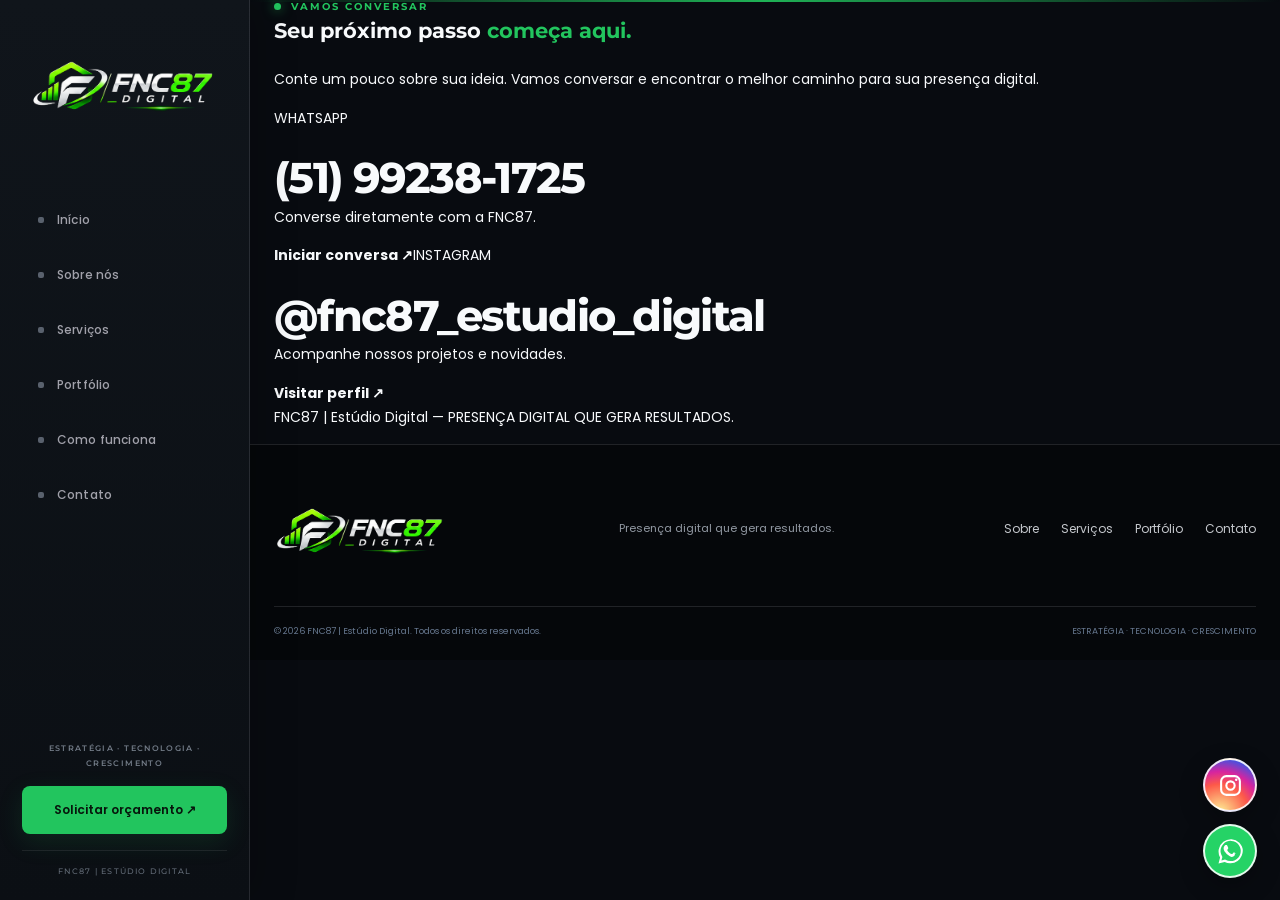
==== contato.html @ d1ada5c2 "Cria página institucional contato.html" ====
<!doctype html>
<html lang="pt-BR"><head>
<meta charset="utf-8"><meta name="viewport" content="width=device-width, initial-scale=1">
<meta name="theme-color" content="#080B10"><meta name="description" content="FNC87 | Estúdio Digital — Presença digital que gera resultados.">
<title>Contato | FNC87</title><link rel="icon" href="assets/simbolo-fnc87.png">
<link rel="preconnect" href="https://fonts.googleapis.com"><link rel="preconnect" href="https://fonts.gstatic.com" crossorigin>
<link href="https://fonts.googleapis.com/css2?family=Montserrat:wght@400;500;600;700;800&family=Poppins:wght@300;400;500;600;700&display=swap" rel="stylesheet"><link rel="stylesheet" href="styles.css"></head><body>
<div class="top-glow"></div>
<header class="site-header sidebar-nav"><div class="container nav-wrap">
<a class="brand" href="index.html"><img src="assets/logo-fnc87-horizontal.png" alt="FNC87 | Estúdio Digital"></a>
<button class="menu-toggle" aria-label="Abrir menu" aria-expanded="false"><span></span><span></span><span></span></button>
<nav class="main-nav" aria-label="Navegação principal">
<a href="index.html" data-page="inicio">Início</a><a href="sobre.html" data-page="sobre">Sobre nós</a><a href="servicos.html" data-page="servicos">Serviços</a><a href="portfolio.html" data-page="portfolio">Portfólio</a><a href="processo.html" data-page="processo">Como funciona</a><a class="active" href="contato.html" data-page="contato">Contato</a>
</nav><div class="sidebar-bottom"><span class="sidebar-caption">ESTRATÉGIA · TECNOLOGIA · CRESCIMENTO</span><a class="button button-small button-primary header-cta" href="contato.html">Solicitar orçamento ↗</a><span class="sidebar-version">FNC87 | ESTÚDIO DIGITAL</span></div></div></header>
<main class="inner-page page-contato"><section class="page-hero"><div class="container"><div class="eyebrow"><i></i>VAMOS CONVERSAR</div><h1>Seu próximo passo <span>começa aqui.</span></h1><p class="page-lead">Conte um pouco sobre sua ideia. Vamos conversar e encontrar o melhor caminho para sua presença digital.</p></div></section><section class="page-content"><div class="container"><div class="contact-grid"><a class="contact-card" href="https://wa.me/5551992381725?text=Ol%C3%A1!%20Quero%20conhecer%20os%20servi%C3%A7os%20da%20FNC87." target="_blank" rel="noopener"><span>WHATSAPP</span><h2>(51) 99238-1725</h2><p>Converse diretamente com a FNC87.</p><b>Iniciar conversa ↗</b></a><a class="contact-card" href="https://www.instagram.com/fnc87_estudio_digital/" target="_blank" rel="noopener"><span>INSTAGRAM</span><h2>@fnc87_estudio_digital</h2><p>Acompanhe nossos projetos e novidades.</p><b>Visitar perfil ↗</b></a></div><p class="contact-note">FNC87 | Estúdio Digital — PRESENÇA DIGITAL QUE GERA RESULTADOS.</p></div></section></main><footer class="site-footer"><div class="container footer-main"><a class="footer-brand" href="index.html"><img src="assets/logo-fnc87-horizontal.png" alt="FNC87"></a><p>Presença digital que gera resultados.</p><div class="footer-links"><a href="sobre.html">Sobre</a><a href="servicos.html">Serviços</a><a href="portfolio.html">Portfólio</a><a href="contato.html">Contato</a></div></div><div class="container footer-bottom"><span>© <span id="year"></span> FNC87 | Estúdio Digital. Todos os direitos reservados.</span><span>ESTRATÉGIA · TECNOLOGIA · CRESCIMENTO</span></div></footer>
  <div class="floating-social" aria-label="Redes sociais da FNC87" style="position:fixed!important;right:22px!important;bottom:22px!important;left:auto!important;top:auto!important;z-index:2147483000!important;display:flex!important;flex-direction:column!important;align-items:center!important;gap:12px!important;width:56px!important;height:auto!important;max-width:56px!important;pointer-events:auto!important;">
    <a class="floating-social__link floating-social__instagram" href="https://www.instagram.com/fnc87_estudio_digital/" target="_blank" rel="noopener noreferrer" aria-label="Instagram FNC87" title="Instagram" style="display:flex!important;position:relative!important;flex:none!important;width:54px!important;height:54px!important;min-width:54px!important;min-height:54px!important;max-width:54px!important;max-height:54px!important;border-radius:50%!important;align-items:center!important;justify-content:center!important;overflow:hidden!important;color:#fff!important;background:radial-gradient(circle at 30% 105%,#fdf497 0%,#fd5949 45%,#d6249f 65%,#285AEB 90%)!important;">
      <svg xmlns="http://www.w3.org/2000/svg" width="25" height="25" viewBox="0 0 24 24" aria-hidden="true" style="display:block!important;width:25px!important;height:25px!important;min-width:25px!important;max-width:25px!important;min-height:25px!important;max-height:25px!important;position:static!important;transform:none!important;flex:none!important"><rect x="3" y="3" width="18" height="18" rx="5" fill="none" stroke="currentColor" stroke-width="2"/><circle cx="12" cy="12" r="4" fill="none" stroke="currentColor" stroke-width="2"/><circle cx="17.5" cy="6.5" r="1.2" fill="currentColor"/></svg>
    </a>
    <a class="floating-social__link floating-social__whatsapp" href="https://wa.me/5551992381725?text=Ol%C3%A1!%20Quero%20conhecer%20os%20servi%C3%A7os%20da%20FNC87." target="_blank" rel="noopener noreferrer" aria-label="WhatsApp FNC87" title="WhatsApp" style="display:flex!important;position:relative!important;flex:none!important;width:54px!important;height:54px!important;min-width:54px!important;min-height:54px!important;max-width:54px!important;max-height:54px!important;border-radius:50%!important;align-items:center!important;justify-content:center!important;overflow:hidden!important;color:#fff!important;background:#25D366!important;">
      <svg xmlns="http://www.w3.org/2000/svg" width="25" height="25" viewBox="0 0 24 24" aria-hidden="true" style="display:block!important;width:25px!important;height:25px!important;min-width:25px!important;max-width:25px!important;min-height:25px!important;max-height:25px!important;position:static!important;transform:none!important;flex:none!important"><path fill="currentColor" d="M20.5 3.5A11.8 11.8 0 0 0 2 17.7L.5 23.5l5.9-1.5A11.8 11.8 0 0 0 12 23.2h.1A11.7 11.7 0 0 0 20.5 3.5ZM12.1 21.2a9.7 9.7 0 0 1-4.9-1.3l-.4-.2-3.5.9.9-3.4-.2-.4a9.7 9.7 0 1 1 8.1 4.4Zm5.3-7.3c-.3-.2-1.7-.9-2-.9s-.5-.2-.7.2-.8.9-1 1.1-.4.2-.7.1a8 8 0 0 1-2.4-1.5 9 9 0 0 1-1.7-2.1c-.2-.3 0-.5.1-.6l.5-.6.3-.5c.1-.2 0-.4 0-.6s-.7-1.6-1-2.2c-.2-.5-.5-.5-.7-.5h-.6c-.2 0-.6.1-.9.4s-1.2 1.2-1.2 2.8 1.2 3.2 1.4 3.4a11 11 0 0 0 4.2 4c.6.3 1.1.5 1.5.6.6.2 1.2.2 1.6.1.5-.1 1.7-.7 1.9-1.4.2-.7.2-1.3.2-1.4s-.2-.2-.5-.4Z"/></svg>
    </a>
  </div>
  <script src="script.js"></script>
</body>
</html>

<script src="script.js"></script></body></html>
---- styles.css ----
:root{
  --green:#22C55E;--green-bright:#39E66F;--graphite:#0F172A;--panel:#121E32;
  --panel2:#16243A;--muted:#94A3B8;--white:#FFFFFF;--line:rgba(148,163,184,.17);
  --font-title:'Montserrat',sans-serif;--font-body:'Poppins',sans-serif;
}
*{box-sizing:border-box}html{scroll-behavior:smooth;scroll-padding-top:100px}
body{margin:0;background:var(--graphite);color:var(--white);font-family:var(--font-body);font-size:14px;line-height:1.75;overflow-x:hidden}
a{color:inherit;text-decoration:none}.container{width:min(1120px,calc(100% - 48px));margin:0 auto}
.top-glow{height:2px;background:linear-gradient(90deg,transparent,var(--green),transparent);opacity:.9}
.site-header{height:88px;position:sticky;top:0;z-index:20;background:rgba(15,23,42,.94);backdrop-filter:blur(16px);border-bottom:1px solid var(--line)}
.nav-wrap{height:100%;display:flex;align-items:center;justify-content:space-between;gap:30px}
.brand{width:205px;display:block;flex-shrink:0}.brand img{width:100%;height:auto;display:block}
.main-nav{display:flex;align-items:center;gap:30px}.main-nav a,.footer-links a{font-size:12px;color:#C3CDDA;transition:color .2s}.main-nav a:hover,.footer-links a:hover{color:var(--green)}
.button{display:inline-flex;align-items:center;justify-content:center;gap:10px;min-height:48px;padding:0 22px;border-radius:8px;font:600 12px var(--font-body);transition:transform .2s,background .2s,border-color .2s;cursor:pointer}
.button:hover{transform:translateY(-2px)}.button-primary{background:var(--green);color:#07150C;box-shadow:0 8px 26px rgba(34,197,94,.13)}.button-primary:hover{background:var(--green-bright)}
.button-outline{border:1px solid rgba(148,163,184,.27);color:#F4F7FB;background:rgba(255,255,255,.015)}.button-outline:hover{border-color:var(--green)}
.button-small{min-height:44px;padding:0 19px}.button-large{min-height:54px;padding:0 25px}
.menu-toggle{display:none;background:none;border:0;padding:8px}.menu-toggle span{display:block;width:22px;height:2px;background:white;margin:5px}
.section{padding:112px 0}.hero{position:relative;min-height:680px;padding:106px 0 35px;overflow:hidden;background:radial-gradient(ellipse at 78% 45%,rgba(22,101,69,.18),transparent 35%),linear-gradient(115deg,#0F172A 0%,#101D31 68%,#0E192B 100%)}
.hero-grid{position:absolute;inset:0;opacity:.17;background-image:linear-gradient(rgba(148,163,184,.06) 1px,transparent 1px),linear-gradient(90deg,rgba(148,163,184,.06) 1px,transparent 1px);background-size:62px 62px;mask-image:linear-gradient(90deg,black,transparent 90%)}
.hero-layout{position:relative;display:grid;grid-template-columns:1.05fr .95fr;align-items:center;min-height:490px;gap:30px}
.eyebrow{font:700 10px var(--font-title);letter-spacing:2px;color:var(--green);display:flex;align-items:center;gap:10px}.eyebrow i{width:7px;height:7px;border-radius:50%;background:var(--green);box-shadow:0 0 12px rgba(34,197,94,.7)}
h1,h2,h3,p{margin-top:0}h1,h2,h3{font-family:var(--font-title)}
.hero h1{font-size:clamp(42px,5vw,64px);line-height:1.12;letter-spacing:-2.8px;font-weight:800;max-width:650px;margin:29px 0 24px}
h1 span,h2 span{color:var(--green)}
.hero-lead{font-size:15px;color:#B6C4D6;max-width:520px;line-height:1.9;margin-bottom:27px}
.hero-actions{display:flex;gap:12px;flex-wrap:wrap}.hero-signature{font:500 9px var(--font-title);letter-spacing:1.2px;color:#8FA2BA;margin-top:24px}
.hero-art{height:440px;position:relative;display:grid;place-items:center}
.hero-logo-frame{position:relative;z-index:2;width:280px;height:280px;border:0;border-radius:0;overflow:visible;background:transparent;box-shadow:none;display:grid;place-items:center}
.hero-logo-frame img{width:100%;height:100%;object-fit:contain;display:block;filter:drop-shadow(0 12px 22px rgba(34,197,94,.13))}
.orbit{position:absolute;border:1px solid rgba(34,197,94,.24);border-radius:50%;aspect-ratio:1}.orbit-one{width:330px}.orbit-two{width:410px;border-color:rgba(148,163,184,.12);border-style:dashed}.orbit-three{width:500px;border-color:rgba(34,197,94,.08)}
.float-card{position:absolute;z-index:3;background:#152239;border:1px solid rgba(148,163,184,.2);border-radius:12px;padding:11px 16px;box-shadow:0 15px 35px rgba(0,0,0,.2);display:flex;flex-direction:column;line-height:1.5}
.float-card b{font:700 11px var(--font-title);color:var(--green)}.float-card span{font-size:10px;color:#C2CDDA}.float-top{top:83px;right:3px}.float-bottom{bottom:82px;left:0}
.art-dot{position:absolute;width:6px;height:6px;border-radius:50%;background:var(--green);box-shadow:0 0 15px var(--green)}.dot-a{top:100px;left:17%}.dot-b{bottom:95px;right:18%}
.hero-bottom{display:flex;align-items:center;gap:18px;margin-top:40px;font:600 9px var(--font-title);letter-spacing:1.7px;color:#70839B}.hero-bottom .line{height:1px;background:var(--line);flex:1}
.trust-strip{border-top:1px solid var(--line);border-bottom:1px solid var(--line);background:#101B2E}
.trust-inner{min-height:78px;display:flex;align-items:center;justify-content:center;gap:34px;font:600 9px var(--font-title);letter-spacing:1.4px;color:#A8B7C9}.trust-inner i{height:4px;width:4px;border-radius:50%;background:var(--green)}
.section-about{background:#111D30}.two-col{display:grid;grid-template-columns:1fr 1fr;gap:100px;align-items:start}
h2{font-size:clamp(30px,3.5vw,43px);line-height:1.22;letter-spacing:-1.7px;font-weight:750;margin:22px 0 0}
.about-text p{color:#AEBBCB;font-size:14px;line-height:2;margin-bottom:18px}.text-link{display:inline-flex;align-items:center;gap:10px;color:var(--green);font:600 12px var(--font-body);margin-top:9px}.text-link span{font-size:17px}
.section-services{background:var(--graphite)}.section-heading{display:flex;align-items:end;justify-content:space-between;gap:50px;margin-bottom:44px}.section-heading>p{max-width:390px;color:#9EADBF;font-size:13px;line-height:1.9;margin:0 0 5px}
.service-grid{display:grid;grid-template-columns:repeat(2,1fr);gap:16px}
.service-card{min-height:300px;background:linear-gradient(145deg,#142138,#111C2F);border:1px solid var(--line);border-radius:14px;padding:28px 30px;position:relative;overflow:hidden}
.service-card:after{content:"";position:absolute;width:180px;height:180px;border:1px solid rgba(34,197,94,.09);border-radius:50%;right:-100px;bottom:-100px}
.service-featured{border-color:rgba(34,197,94,.34);background:linear-gradient(145deg,#172A36,#111C2F)}
.service-number{font:600 9px var(--font-title);letter-spacing:1.5px;color:#73869F}
.service-icon{font-size:25px;color:var(--green);margin:16px 0 8px}.service-card h3{font-size:21px;letter-spacing:-.5px;margin:0 0 10px}.service-card p{font-size:12px;color:#A9B7C8;line-height:1.9;max-width:460px}
.service-card ul{padding-left:17px;color:#BFCBDA;font-size:11px;line-height:2.1;margin:8px 0 12px}.service-tag{display:inline-block;margin-top:14px;padding:7px 10px;border-radius:5px;background:rgba(34,197,94,.08);color:#8BDCA8;font-size:10px}
.section-portfolio{background:#111D30}.portfolio-grid{display:grid;grid-template-columns:1fr 1fr;gap:24px}
.project-card{background:#142137;border:1px solid var(--line);border-radius:14px;overflow:hidden}
.project-visual{height:285px;position:relative;overflow:hidden;padding:14px;background:#0B1526}
.browser-bar{height:25px;border-bottom:1px solid rgba(255,255,255,.1);display:flex;align-items:center;gap:5px;padding:0 5px;color:#8A9BB0;font-size:8px}
.browser-bar i{width:5px;height:5px;border-radius:50%;background:#52647C}.browser-bar span{margin-left:8px}
.project-mock{position:absolute;inset:55px 40px 24px;background:linear-gradient(120deg,#101F32,#18304A);padding:35px 34px;display:flex;flex-direction:column;align-items:flex-start;box-shadow:0 20px 45px rgba(0,0,0,.28)}
.project-mock small,.lume-mock small{font-size:8px;letter-spacing:2px;color:#9FB2C7}.project-mock strong{font:800 28px/1.15 var(--font-title);margin:12px 0;color:#F7FAFC}.project-mock b{color:#FF9A46;font:800 20px var(--font-title);letter-spacing:3px}
.mock-button{font-size:8px;background:#F28A36;color:#172033;padding:7px 12px;border-radius:3px;margin-top:15px}
.project-index{position:absolute;right:20px;bottom:17px;color:#74869D;font:600 8px var(--font-title);letter-spacing:1px}
.lume{background:radial-gradient(circle at 75% 20%,#E5EAD8,#C6D1B9 55%,#9CAD94)}.lume .browser-bar{border-color:rgba(25,48,39,.15);color:#3F5949}.lume .browser-bar i{background:#8A9E85}
.lume-page{position:absolute;inset:55px 25px 12px;background:#fffaf0;color:#18354f;overflow:hidden;box-shadow:0 18px 40px rgba(0,0,0,.16);font-family:Arial,sans-serif}
.lume-nav{height:28px;padding:4px 9px;display:flex;align-items:center;justify-content:space-between;background:#fffdf8;border-bottom:1px solid #eee5d2;font-size:5px;color:#123f73}
.lume-nav>b{display:flex;align-items:center;gap:4px;color:#245f9e;font-size:9px}.lume-nav>b span{font-size:4px;line-height:1.05}.lume-nav>b strong{font-size:10px}.lume-nav>i{font-style:normal;background:#123f73;color:white;padding:4px 7px;border-radius:12px}
.lume-hero{height:132px;padding:13px 13px 7px;display:grid;grid-template-columns:1.1fr .9fr;gap:9px;background:linear-gradient(130deg,#fffaf0,#fff3cf 58%,#e7f0fb)}
.lume-hero>div:first-child{display:flex;flex-direction:column;align-items:flex-start}.lume-hero small{font-size:4px;letter-spacing:.7px;color:#245f9e;font-weight:bold}.lume-hero strong{font:800 14px/1.02 Arial,sans-serif;color:#123f73;margin:5px 0}.lume-hero em{font:italic 6px Georgia,serif;color:#855018}.lume-hero p{font-size:4.5px;line-height:1.35;color:#52677f;margin:4px 0}.lume-hero b{font-size:4.5px;background:#ffc629;color:#123f73;padding:4px 6px;border-radius:8px}
.lume-photo{border:4px solid white;border-radius:42% 42% 8px 8px;background:linear-gradient(140deg,#c9d8b8,#8ba98b 55%,#d8e5d5);display:grid;place-items:center;position:relative;box-shadow:0 4px 12px #315b3020}.lume-photo span{font-size:28px;opacity:.8}.lume-photo small{position:absolute;bottom:5px;color:#fff;font-size:4px}
.lume-pills{display:grid;grid-template-columns:repeat(4,1fr);gap:4px;padding:5px 9px;background:#fffaf0}.lume-pills span{background:white;border-radius:5px;padding:5px 2px;text-align:center;font-size:4px;color:#245f9e;box-shadow:0 2px 6px #344d2910}
.lume-cards{display:grid;grid-template-columns:repeat(3,1fr);gap:5px;padding:7px 9px;background:#fffdf8}.lume-cards b{padding:10px 4px;background:white;border:1px solid #f0eadc;border-radius:6px;color:#245f9e;text-align:center;font-size:5px}
.project-info{display:flex;justify-content:space-between;align-items:center;padding:20px 23px 5px}.project-type{font:700 8px var(--font-title);letter-spacing:1.5px;color:var(--green)}.project-info h3{font-size:17px;margin:6px 0}.project-arrow{font-size:20px;color:var(--green)}.project-card>p{padding:0 23px 20px;color:#9EADBF;font-size:11px;margin:0;line-height:1.8}.portfolio-note{font-size:10px;color:#71839A;margin:20px 0 0}
.section-process{background:var(--graphite)}.process-heading{align-items:start;margin-top:18px}.process-heading h2{max-width:600px;margin:0}.process-heading p{padding-top:6px}
.steps{display:grid;grid-template-columns:repeat(4,1fr);gap:0;border-top:1px solid var(--line);border-bottom:1px solid var(--line)}
.steps article{padding:28px 22px 30px 0;position:relative}.steps article+article{padding-left:22px;border-left:1px solid var(--line)}.steps article>span{font:700 12px var(--font-title);color:var(--green)}.steps h3{font-size:15px;margin:17px 0 8px}.steps p{font-size:11px;color:#9EADBF;line-height:1.9;margin:0}
.process-foot{margin-top:25px;display:flex;align-items:center;gap:10px;color:#AEBBCB;font-size:11px}.green-pulse{width:7px;height:7px;border-radius:50%;background:var(--green);box-shadow:0 0 12px var(--green)}
.cta-section{position:relative;overflow:hidden;padding:100px 0;text-align:center;background:linear-gradient(110deg,#142A2D,#10243A 65%,#111D30)}
.cta-orbit{position:absolute;width:560px;height:560px;border:1px solid rgba(34,197,94,.12);border-radius:50%;top:-280px;right:-80px;box-shadow:0 0 0 55px rgba(34,197,94,.025),0 0 0 110px rgba(34,197,94,.018)}
.cta-content{position:relative}.cta-content .eyebrow{justify-content:center}.cta-content h2{font-size:clamp(32px,4vw,48px);max-width:760px;margin:22px auto 15px}.cta-content>p{color:#B0BECE;max-width:590px;margin:0 auto 28px;font-size:13px}
.cta-actions{display:flex;justify-content:center;gap:12px;flex-wrap:wrap}.contact-details{display:flex;justify-content:center;gap:30px;margin-top:34px;color:#91A3B8;font:600 9px var(--font-title);letter-spacing:1.2px}
.site-footer{background:#0B1322;border-top:1px solid var(--line)}.footer-main{padding:42px 0 35px;display:flex;align-items:center;justify-content:space-between;gap:25px}.footer-brand{width:175px}.footer-brand img{width:100%;display:block}.footer-main>p{margin:0;color:#9DADC0;font-size:11px}.footer-links{display:flex;gap:22px}.footer-bottom{border-top:1px solid var(--line);padding:17px 0 20px;display:flex;justify-content:space-between;gap:15px;color:#65768D;font-size:9px}
@media(max-width:900px){.main-nav{gap:16px}.main-nav a{font-size:11px}.brand{width:175px}.hero-layout{grid-template-columns:1fr 0.8fr}.hero-art{transform:scale(.88)}.two-col{gap:50px}.section-heading{gap:25px}}
@media(max-width:700px){.container{width:min(100% - 36px,540px)}.site-header{height:74px}.brand{width:168px}.header-cta{display:none}.menu-toggle{display:block;margin-left:auto}.main-nav{display:none;position:absolute;top:73px;left:0;right:0;padding:18px 24px 24px;background:#101B2E;border-bottom:1px solid var(--line);flex-direction:column;align-items:flex-start;gap:16px}.main-nav.open{display:flex}.main-nav a{font-size:13px}
.section{padding:78px 0}.hero{padding:70px 0 25px;min-height:auto}.hero-layout{display:flex;flex-direction:column;align-items:stretch;gap:15px}.hero h1{font-size:clamp(40px,11vw,54px);letter-spacing:-2px;margin:23px 0 17px}.hero-lead{font-size:13px}.hero-art{height:330px;transform:none;margin-top:0}.hero-logo-frame{width:220px;height:220px;border-radius:0}.orbit-one{width:245px}.orbit-two{width:300px}.orbit-three{width:355px}.float-top{top:35px;right:0}.float-bottom{bottom:32px;left:0}.hero-bottom{margin-top:10px;font-size:8px}.trust-inner{min-height:70px;gap:12px;flex-wrap:wrap;padding:15px 0;font-size:8px}.trust-inner i{display:none}.two-col{grid-template-columns:1fr;gap:25px}.section-heading{display:block}.section-heading>p{margin-top:18px}.service-grid,.portfolio-grid{grid-template-columns:1fr}.service-card{min-height:0;padding:24px}.project-visual{height:250px}.project-mock,.lume-mock{left:25px;right:25px}.steps{grid-template-columns:1fr 1fr}.steps article{padding:23px 14px 23px 0}.steps article+article{padding-left:14px}.steps article:nth-child(3){border-left:0;padding-left:0;border-top:1px solid var(--line)}.steps article:nth-child(4){border-top:1px solid var(--line)}.process-heading{margin-bottom:30px}.process-foot{align-items:flex-start;line-height:1.8}.cta-section{padding:75px 0}.contact-details{flex-direction:column;gap:9px}.footer-main{flex-wrap:wrap}.footer-main>p{width:100%;order:3}.footer-links{gap:14px;flex-wrap:wrap}.footer-bottom{flex-direction:column;line-height:1.7}}
@media(max-width:390px){.hero-actions{flex-direction:column;align-items:stretch}.hero-actions .button{width:100%}.float-card{padding:8px 10px}.float-card b{font-size:9px}.float-card span{font-size:9px}.project-mock strong,.lume-mock strong{font-size:23px}}


/* Correção isolada da miniatura Lume: neutraliza estilos globais do portfólio */
.project-visual .lume-page,
.project-visual .lume-page *{box-sizing:border-box!important}
.project-visual .lume-page{position:absolute!important;inset:55px 25px 12px!important;display:block!important;padding:0!important;overflow:hidden!important;background:#fffaf0!important;color:#18354f!important;font-family:Arial,sans-serif!important;line-height:normal!important;text-align:left!important}
.project-visual .lume-page .lume-nav{height:28px!important;width:100%!important;padding:4px 9px!important;display:flex!important;flex-direction:row!important;align-items:center!important;justify-content:space-between!important;gap:4px!important;background:#fffdf8!important;border-bottom:1px solid #eee5d2!important;font-size:5px!important;color:#123f73!important;white-space:nowrap!important}
.project-visual .lume-page .lume-nav>b{display:flex!important;flex-direction:row!important;align-items:center!important;gap:4px!important;margin:0!important;padding:0!important;font-size:9px!important;color:#245f9e!important}
.project-visual .lume-page .lume-nav>b span{display:block!important;font-size:4px!important;line-height:1.05!important}
.project-visual .lume-page .lume-nav>b strong{display:block!important;font-size:10px!important;line-height:1!important}
.project-visual .lume-page .lume-nav>span{display:block!important;font-size:5px!important;white-space:nowrap!important}
.project-visual .lume-page .lume-nav>i{display:block!important;font-style:normal!important;background:#123f73!important;color:white!important;padding:4px 7px!important;border-radius:12px!important;font-size:5px!important}
.project-visual .lume-page .lume-hero{height:132px!important;width:100%!important;padding:13px!important;display:grid!important;grid-template-columns:1.1fr .9fr!important;gap:9px!important;background:linear-gradient(130deg,#fffaf0,#fff3cf 58%,#e7f0fb)!important}
.project-visual .lume-page .lume-hero>div:first-child{min-width:0!important;display:flex!important;flex-direction:column!important;align-items:flex-start!important;gap:0!important}
.project-visual .lume-page .lume-hero small{display:block!important;font-size:4px!important;letter-spacing:.7px!important;color:#245f9e!important;font-weight:bold!important;white-space:nowrap!important}
.project-visual .lume-page .lume-hero strong{display:block!important;font:800 14px/1.02 Arial,sans-serif!important;color:#123f73!important;margin:5px 0!important;letter-spacing:0!important}
.project-visual .lume-page .lume-hero em{display:block!important;font:italic 6px Georgia,serif!important;color:#855018!important}
.project-visual .lume-page .lume-hero p{display:block!important;font:4.5px/1.35 Arial,sans-serif!important;color:#52677f!important;margin:4px 0!important}
.project-visual .lume-page .lume-hero b{display:inline-block!important;font:700 4.5px Arial,sans-serif!important;background:#ffc629!important;color:#123f73!important;padding:4px 6px!important;border-radius:8px!important}
.project-visual .lume-page .lume-photo{min-width:0!important;border:4px solid white!important;border-radius:42% 42% 8px 8px!important;background:linear-gradient(140deg,#c9d8b8,#8ba98b 55%,#d8e5d5)!important;display:grid!important;place-items:center!important;position:relative!important;box-shadow:0 4px 12px #315b3020!important}
.project-visual .lume-page .lume-photo span{display:block!important;font-size:28px!important;opacity:.8!important}
.project-visual .lume-page .lume-photo small{position:absolute!important;bottom:5px!important;color:#fff!important;font-size:4px!important}
.project-visual .lume-page .lume-pills{display:grid!important;grid-template-columns:repeat(4,1fr)!important;gap:4px!important;padding:5px 9px!important;background:#fffaf0!important}
.project-visual .lume-page .lume-pills span{display:block!important;background:white!important;border-radius:5px!important;padding:5px 2px!important;text-align:center!important;font-size:4px!important;color:#245f9e!important;white-space:nowrap!important}
.project-visual .lume-page .lume-cards{display:grid!important;grid-template-columns:repeat(3,1fr)!important;gap:5px!important;padding:7px 9px!important;background:#fffdf8!important}
.project-visual .lume-page .lume-cards b{display:block!important;padding:10px 4px!important;background:white!important;border:1px solid #f0eadc!important;border-radius:6px!important;color:#245f9e!important;text-align:center!important;font-size:5px!important}




/* Portfólio: miniaturas compactas e links claros para os sites */
.project-shot{display:block;position:relative;height:220px;overflow:hidden;padding:12px;background:#0B1526;text-decoration:none;color:inherit;border-radius:14px 14px 0 0}
.project-shot .browser-bar{position:relative;z-index:2;height:22px;border-bottom:1px solid rgba(255,255,255,.14);display:flex;align-items:center;gap:5px;padding:0 5px;color:#c0ccdc;font-size:8px;background:rgba(7,17,34,.9)}
.project-shot .browser-bar i{width:5px;height:5px;border-radius:50%;background:#91a3bb}
.project-shot .browser-bar span{margin-left:8px;white-space:nowrap;overflow:hidden;text-overflow:ellipsis}
.project-shot>img{position:absolute;left:12px;top:34px;width:calc(100% - 24px);height:calc(100% - 46px);object-fit:contain;object-position:center;background:#0b1526;display:block;transition:transform .3s ease}
.project-shot:hover>img{transform:scale(1.015)}
.project-shot .project-index{position:absolute;z-index:3;right:20px;bottom:18px;padding:5px 8px;border-radius:20px;background:rgba(15,23,42,.9);color:#fff;font-size:8px;letter-spacing:.5px}
.project-info{display:flex;align-items:center;justify-content:space-between;gap:12px}
.project-visit{flex:none;display:inline-flex;align-items:center;justify-content:center;padding:9px 12px;border:1px solid rgba(34,197,94,.45);border-radius:8px;color:#22c55e;text-decoration:none;font-size:11px;font-weight:700;white-space:nowrap;transition:background .2s ease,color .2s ease}
.project-visit:hover{background:#22c55e;color:#0f172a}
@media(max-width:700px){.project-shot{height:185px}.project-shot>img{object-fit:contain}}


/* Ajuste final do alinhamento dos cards do portfólio */
.portfolio-grid{display:grid!important;grid-template-columns:repeat(2,minmax(0,1fr))!important;align-items:stretch!important;gap:20px!important}
.portfolio-grid>.project-card{display:flex!important;flex-direction:column!important;min-width:0!important;align-self:stretch!important;overflow:hidden!important}
.portfolio-grid>.project-card>.project-shot{width:100%!important;flex:none!important;height:210px!important;display:block!important;position:relative!important}
.portfolio-grid>.project-card>.project-info{width:100%!important;display:flex!important;align-items:center!important;justify-content:space-between!important;gap:12px!important;padding:20px 20px 8px!important;flex:none!important}
.portfolio-grid>.project-card>p{padding:0 20px 20px!important;margin:0!important;width:100%!important}
.portfolio-grid .project-info h3{margin:7px 0 0!important}
.portfolio-grid .project-visit{flex:none!important}
@media(max-width:760px){.portfolio-grid{grid-template-columns:1fr!important}.portfolio-grid>.project-card>.project-shot{height:190px!important}.portfolio-grid>.project-card>.project-info{padding:16px 16px 8px!important}.portfolio-grid>.project-card>p{padding:0 16px 16px!important}}


/* Atalhos flutuantes de contato e redes sociais */
.floating-social{position:fixed;right:22px;bottom:22px;z-index:9999;display:flex;flex-direction:column;gap:12px;align-items:center}
.floating-social__link{width:54px;height:54px;border-radius:50%;display:flex;align-items:center;justify-content:center;color:#fff;text-decoration:none;box-shadow:0 8px 24px rgba(0,0,0,.28);border:2px solid rgba(255,255,255,.88);transition:transform .2s ease,box-shadow .2s ease}
.floating-social__link:hover{transform:translateY(-3px) scale(1.05);box-shadow:0 12px 28px rgba(0,0,0,.34)}
.floating-social__link svg{width:25px;height:25px;display:block}
.floating-social__whatsapp{background:#25D366}
.floating-social__instagram{background:radial-gradient(circle at 30% 105%,#fdf497 0%,#fdf497 5%,#fd5949 45%,#d6249f 60%,#285AEB 90%)}
@media(max-width:600px){.floating-social{right:14px;bottom:16px;gap:10px}.floating-social__link{width:49px;height:49px}.floating-social__link svg{width:23px;height:23px}}


/* Identidade FNC87 — tema preto, grafite, cinza e verde tecnológico */
:root{
  --green:#22C55E;
  --green-bright:#4ADE80;
  --graphite:#080B10;
  --panel:#11161D;
  --panel2:#171D25;
  --muted:#A1A1AA;
  --white:#F8FAFC;
  --line:rgba(161,161,170,.18);
}
body{background:#080B10;color:#F8FAFC}
.site-header{background:rgba(8,11,16,.94);border-bottom-color:rgba(161,161,170,.16)}
.hero{background:radial-gradient(ellipse at 78% 45%,rgba(34,197,94,.12),transparent 36%),linear-gradient(115deg,#080B10 0%,#10151B 65%,#090D12 100%)}
.hero-grid{background-image:linear-gradient(rgba(161,161,170,.055) 1px,transparent 1px),linear-gradient(90deg,rgba(161,161,170,.055) 1px,transparent 1px)}
.trust-strip{background:#0D1117}
.section-about,.section-portfolio{background:#10151B}
.section-services,.section-process{background:#080B10}
.service-card{background:linear-gradient(145deg,#171D25,#10151B);border-color:rgba(161,161,170,.2)}
.service-featured{background:linear-gradient(145deg,#17231D,#11171A);border-color:rgba(34,197,94,.38)}
.project-card{background:#151B23;border-color:rgba(161,161,170,.2)}
.project-shot{background:#090D12}
.project-shot .browser-bar{background:rgba(8,11,16,.94);border-color:rgba(161,161,170,.18)}
.cta-section{background:radial-gradient(ellipse at 50% 0%,rgba(34,197,94,.11),transparent 48%),linear-gradient(110deg,#11171A,#0C1117 65%,#080B10)}
.site-footer{background:#05070A;border-top-color:rgba(161,161,170,.18)}
.float-card{background:#171D25;border-color:rgba(161,161,170,.22)}
.button-outline{background:rgba(255,255,255,.025);border-color:rgba(161,161,170,.28)}
.main-nav a,.footer-links a{color:#C4C7CC}
.hero-lead,.about-text p,.section-heading>p,.service-card p,.project-card>p,.cta-content>p{color:#B0B5BD}
.hero-signature,.hero-bottom,.portfolio-note,.footer-main>p{color:#9299A3}
@media(max-width:700px){.main-nav{background:#10151B}}


/* Navegação lateral vertical — layout institucional FNC87 */
html{scroll-padding-top:28px}
body{padding-left:250px}
.site-header.sidebar-nav{position:fixed;inset:0 auto 0 0;width:250px;height:100vh;z-index:1000;background:linear-gradient(180deg,#10151B 0%,#0B0F14 100%);border-right:1px solid rgba(161,161,170,.18);border-bottom:0;box-shadow:12px 0 36px rgba(0,0,0,.16);backdrop-filter:blur(18px)}
.sidebar-nav .nav-wrap{width:100%;height:100%;margin:0;padding:30px 22px 24px;display:flex;flex-direction:column;align-items:stretch;justify-content:flex-start;gap:0}
.sidebar-nav .brand{width:190px;margin:0 auto 58px;padding:8px 0}
.sidebar-nav .main-nav{display:flex;flex-direction:column;align-items:stretch;gap:7px;width:100%}
.sidebar-nav .main-nav a{position:relative;display:flex;align-items:center;min-height:48px;padding:0 15px;border:1px solid transparent;border-radius:9px;color:#A1A1AA;font-size:12px;font-weight:500;letter-spacing:.15px;transition:background .2s ease,color .2s ease,border-color .2s ease}
.sidebar-nav .main-nav a:before{content:"";width:6px;height:6px;border-radius:2px;background:#59616D;margin-right:13px;transition:background .2s ease,box-shadow .2s ease}
.sidebar-nav .main-nav a:hover,.sidebar-nav .main-nav a:focus-visible{color:#F8FAFC;background:rgba(34,197,94,.07);border-color:rgba(34,197,94,.15)}
.sidebar-nav .main-nav a:hover:before,.sidebar-nav .main-nav a:focus-visible:before{background:#22C55E;box-shadow:0 0 10px rgba(34,197,94,.65)}
.sidebar-bottom{margin-top:auto;display:flex;flex-direction:column;gap:16px}
.sidebar-caption{font:600 8px/1.8 'Montserrat',sans-serif;letter-spacing:1.35px;color:#727B87;text-align:center;padding:0 8px}
.sidebar-nav .header-cta{width:100%;min-height:48px;justify-content:center}
.sidebar-version{font:500 8px 'Montserrat',sans-serif;letter-spacing:1.2px;text-align:center;color:#626B76;padding-top:15px;border-top:1px solid rgba(161,161,170,.13)}
.sidebar-nav .menu-toggle{display:none}
.top-glow{position:fixed;top:0;left:250px;right:0;z-index:1001;height:2px}
.hero{min-height:calc(100vh - 2px);display:flex;flex-direction:column;justify-content:center;padding-top:72px}
.hero-layout{width:min(1120px,calc(100% - 72px))}
.section,.cta-section{scroll-margin-top:28px}
@media(max-width:900px){
  body{padding-left:0}
  .top-glow{left:0}
  .site-header.sidebar-nav{inset:0 0 auto 0;width:100%;height:76px}
  .sidebar-nav .nav-wrap{width:100%;height:76px;padding:0 22px;display:flex;flex-direction:row;align-items:center;justify-content:space-between;gap:18px}
  .sidebar-nav .brand{width:170px;margin:0;padding:0}
  .sidebar-nav .menu-toggle{display:block;order:3;cursor:pointer}
  .sidebar-nav .main-nav{display:none;position:absolute;top:76px;left:0;right:0;width:100%;padding:14px 22px 20px;background:#10151B;border-bottom:1px solid rgba(161,161,170,.18);box-shadow:0 18px 28px rgba(0,0,0,.3);gap:5px}
  .sidebar-nav .main-nav.open{display:flex}
  .sidebar-nav .main-nav a{min-height:44px}
  .sidebar-bottom{margin:0 0 0 auto;display:block}
  .sidebar-caption,.sidebar-version{display:none}
  .sidebar-nav .header-cta{width:auto;min-height:40px;padding:0 14px;font-size:10px}
  .hero{min-height:680px;padding-top:115px}
  .hero-layout{width:min(1120px,calc(100% - 48px))}
}
@media(max-width:560px){
  .sidebar-nav .brand{width:145px}
  .sidebar-nav .nav-wrap{padding:0 15px;gap:10px}
  .sidebar-nav .header-cta{font-size:9px;padding:0 10px}
  .hero{min-height:auto;padding:100px 0 35px}
  .hero-layout{grid-template-columns:1fr}
  .hero-art{height:320px}
  .hero-logo-frame{width:210px;height:210px}
  .orbit-one{width:250px}.orbit-two{width:300px}.orbit-three{width:340px}
  .float-top{top:20px;right:0}.float-bottom{bottom:24px;left:0}
}
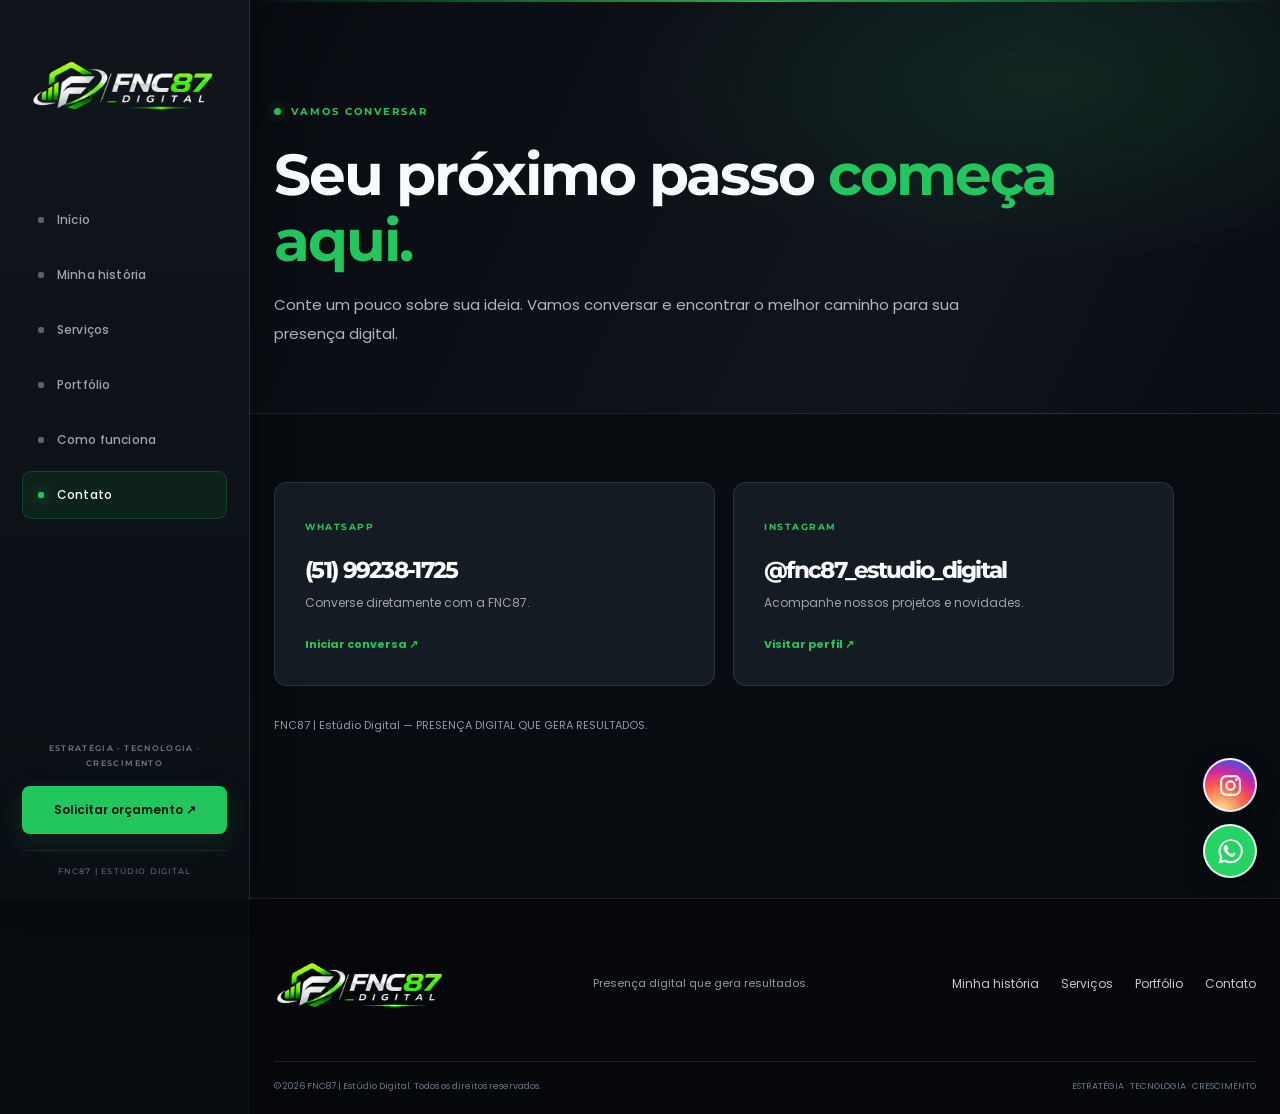
==== commit 951a4b5c: "Renomeia seção Sobre nós para Minha história" ====
--- a/contato.html
+++ b/contato.html
@@ -10,9 +10,9 @@
 <a class="brand" href="index.html"><img src="assets/logo-fnc87-horizontal.png" alt="FNC87 | Estúdio Digital"></a>
 <button class="menu-toggle" aria-label="Abrir menu" aria-expanded="false"><span></span><span></span><span></span></button>
 <nav class="main-nav" aria-label="Navegação principal">
-<a href="index.html" data-page="inicio">Início</a><a href="sobre.html" data-page="sobre">Sobre nós</a><a href="servicos.html" data-page="servicos">Serviços</a><a href="portfolio.html" data-page="portfolio">Portfólio</a><a href="processo.html" data-page="processo">Como funciona</a><a class="active" href="contato.html" data-page="contato">Contato</a>
+<a href="index.html" data-page="inicio">Início</a><a href="sobre.html" data-page="sobre">Minha história</a><a href="servicos.html" data-page="servicos">Serviços</a><a href="portfolio.html" data-page="portfolio">Portfólio</a><a href="processo.html" data-page="processo">Como funciona</a><a class="active" href="contato.html" data-page="contato">Contato</a>
 </nav><div class="sidebar-bottom"><span class="sidebar-caption">ESTRATÉGIA · TECNOLOGIA · CRESCIMENTO</span><a class="button button-small button-primary header-cta" href="contato.html">Solicitar orçamento ↗</a><span class="sidebar-version">FNC87 | ESTÚDIO DIGITAL</span></div></div></header>
-<main class="inner-page page-contato"><section class="page-hero"><div class="container"><div class="eyebrow"><i></i>VAMOS CONVERSAR</div><h1>Seu próximo passo <span>começa aqui.</span></h1><p class="page-lead">Conte um pouco sobre sua ideia. Vamos conversar e encontrar o melhor caminho para sua presença digital.</p></div></section><section class="page-content"><div class="container"><div class="contact-grid"><a class="contact-card" href="https://wa.me/5551992381725?text=Ol%C3%A1!%20Quero%20conhecer%20os%20servi%C3%A7os%20da%20FNC87." target="_blank" rel="noopener"><span>WHATSAPP</span><h2>(51) 99238-1725</h2><p>Converse diretamente com a FNC87.</p><b>Iniciar conversa ↗</b></a><a class="contact-card" href="https://www.instagram.com/fnc87_estudio_digital/" target="_blank" rel="noopener"><span>INSTAGRAM</span><h2>@fnc87_estudio_digital</h2><p>Acompanhe nossos projetos e novidades.</p><b>Visitar perfil ↗</b></a></div><p class="contact-note">FNC87 | Estúdio Digital — PRESENÇA DIGITAL QUE GERA RESULTADOS.</p></div></section></main><footer class="site-footer"><div class="container footer-main"><a class="footer-brand" href="index.html"><img src="assets/logo-fnc87-horizontal.png" alt="FNC87"></a><p>Presença digital que gera resultados.</p><div class="footer-links"><a href="sobre.html">Sobre</a><a href="servicos.html">Serviços</a><a href="portfolio.html">Portfólio</a><a href="contato.html">Contato</a></div></div><div class="container footer-bottom"><span>© <span id="year"></span> FNC87 | Estúdio Digital. Todos os direitos reservados.</span><span>ESTRATÉGIA · TECNOLOGIA · CRESCIMENTO</span></div></footer>
+<main class="inner-page page-contato"><section class="page-hero"><div class="container"><div class="eyebrow"><i></i>VAMOS CONVERSAR</div><h1>Seu próximo passo <span>começa aqui.</span></h1><p class="page-lead">Conte um pouco sobre sua ideia. Vamos conversar e encontrar o melhor caminho para sua presença digital.</p></div></section><section class="page-content"><div class="container"><div class="contact-grid"><a class="contact-card" href="https://wa.me/5551992381725?text=Ol%C3%A1!%20Quero%20conhecer%20os%20servi%C3%A7os%20da%20FNC87." target="_blank" rel="noopener"><span>WHATSAPP</span><h2>(51) 99238-1725</h2><p>Converse diretamente com a FNC87.</p><b>Iniciar conversa ↗</b></a><a class="contact-card" href="https://www.instagram.com/fnc87_estudio_digital/" target="_blank" rel="noopener"><span>INSTAGRAM</span><h2>@fnc87_estudio_digital</h2><p>Acompanhe nossos projetos e novidades.</p><b>Visitar perfil ↗</b></a></div><p class="contact-note">FNC87 | Estúdio Digital — PRESENÇA DIGITAL QUE GERA RESULTADOS.</p></div></section></main><footer class="site-footer"><div class="container footer-main"><a class="footer-brand" href="index.html"><img src="assets/logo-fnc87-horizontal.png" alt="FNC87"></a><p>Presença digital que gera resultados.</p><div class="footer-links"><a href="sobre.html">Minha história</a><a href="servicos.html">Serviços</a><a href="portfolio.html">Portfólio</a><a href="contato.html">Contato</a></div></div><div class="container footer-bottom"><span>© <span id="year"></span> FNC87 | Estúdio Digital. Todos os direitos reservados.</span><span>ESTRATÉGIA · TECNOLOGIA · CRESCIMENTO</span></div></footer>
   <div class="floating-social" aria-label="Redes sociais da FNC87" style="position:fixed!important;right:22px!important;bottom:22px!important;left:auto!important;top:auto!important;z-index:2147483000!important;display:flex!important;flex-direction:column!important;align-items:center!important;gap:12px!important;width:56px!important;height:auto!important;max-width:56px!important;pointer-events:auto!important;">
     <a class="floating-social__link floating-social__instagram" href="https://www.instagram.com/fnc87_estudio_digital/" target="_blank" rel="noopener noreferrer" aria-label="Instagram FNC87" title="Instagram" style="display:flex!important;position:relative!important;flex:none!important;width:54px!important;height:54px!important;min-width:54px!important;min-height:54px!important;max-width:54px!important;max-height:54px!important;border-radius:50%!important;align-items:center!important;justify-content:center!important;overflow:hidden!important;color:#fff!important;background:radial-gradient(circle at 30% 105%,#fdf497 0%,#fd5949 45%,#d6249f 65%,#285AEB 90%)!important;">
       <svg xmlns="http://www.w3.org/2000/svg" width="25" height="25" viewBox="0 0 24 24" aria-hidden="true" style="display:block!important;width:25px!important;height:25px!important;min-width:25px!important;max-width:25px!important;min-height:25px!important;max-height:25px!important;position:static!important;transform:none!important;flex:none!important"><rect x="3" y="3" width="18" height="18" rx="5" fill="none" stroke="currentColor" stroke-width="2"/><circle cx="12" cy="12" r="4" fill="none" stroke="currentColor" stroke-width="2"/><circle cx="17.5" cy="6.5" r="1.2" fill="currentColor"/></svg>
--- a/styles.css
+++ b/styles.css
@@ -223,3 +223,42 @@
   .orbit-one{width:250px}.orbit-two{width:300px}.orbit-three{width:340px}
   .float-top{top:20px;right:0}.float-bottom{bottom:24px;left:0}
 }
+
+
+/* Estrutura multipáginas do site institucional FNC87 */
+.sidebar-nav .main-nav a.active{color:#F8FAFC;background:rgba(34,197,94,.09);border-color:rgba(34,197,94,.2)}
+.sidebar-nav .main-nav a.active:before{background:#22C55E;box-shadow:0 0 12px rgba(34,197,94,.65)}
+.inner-page{min-height:calc(100vh - 2px);padding-bottom:90px}
+.page-hero{padding:105px 0 65px;background:radial-gradient(ellipse at 78% 20%,rgba(34,197,94,.11),transparent 38%),linear-gradient(115deg,#080B10,#10151B 65%,#090D12);border-bottom:1px solid rgba(161,161,170,.13)}
+.page-hero h1{max-width:850px;font-size:clamp(38px,5vw,58px);line-height:1.13;letter-spacing:-2px;margin:24px 0 18px}
+.page-lead{max-width:700px;color:#B0B5BD;font-size:15px;line-height:1.9;margin:0}
+.page-content{padding:68px 0 20px}
+.content-narrow{max-width:820px}
+.content-narrow h2{font-size:25px;margin:30px 0 12px}
+.content-narrow p{color:#B0B5BD;font-size:14px;line-height:2;margin-bottom:18px}
+.value-row{display:flex;flex-wrap:wrap;gap:10px;margin-top:32px}
+.value-row span{border:1px solid rgba(34,197,94,.25);background:rgba(34,197,94,.06);color:#7EE7A0;padding:10px 15px;border-radius:7px;font:600 9px 'Montserrat',sans-serif;letter-spacing:1px}
+.home-shortcuts{padding:70px 0;background:#10151B;border-top:1px solid rgba(161,161,170,.13)}
+.shortcut-grid{display:grid;grid-template-columns:repeat(3,1fr);gap:16px}
+.shortcut-grid>a{display:block;padding:26px;background:#151B23;border:1px solid rgba(161,161,170,.17);border-radius:12px;transition:.2s}
+.shortcut-grid>a:hover{border-color:rgba(34,197,94,.4);transform:translateY(-3px)}
+.shortcut-grid b{color:#22C55E;font:700 10px 'Montserrat',sans-serif}
+.shortcut-grid h2{font-size:22px;margin:13px 0 8px}
+.shortcut-grid p{color:#A1A1AA;font-size:12px}
+.shortcut-grid a>span{color:#22C55E;font-size:11px;font-weight:600}
+.inner-page .service-grid{margin-top:5px}
+.inner-page .portfolio-grid{align-items:stretch}
+.inner-page .project-card{display:flex;flex-direction:column;overflow:hidden}
+.inner-page .project-info{padding:20px 20px 8px}
+.inner-page .project-card>p{padding:0 20px 20px;margin:0;color:#B0B5BD}
+.inner-page .steps{margin-top:5px}
+.contact-grid{display:grid;grid-template-columns:repeat(2,minmax(0,1fr));gap:18px;max-width:900px}
+.contact-card{display:block;padding:30px;background:#151B23;border:1px solid rgba(161,161,170,.18);border-radius:13px;transition:.2s}
+.contact-card:hover{border-color:rgba(34,197,94,.45);transform:translateY(-3px)}
+.contact-card>span{font:700 9px 'Montserrat',sans-serif;letter-spacing:1.5px;color:#22C55E}
+.contact-card h2{font-size:23px;margin:18px 0 8px;overflow-wrap:anywhere}
+.contact-card p{color:#A1A1AA;font-size:12px}
+.contact-card b{display:inline-block;color:#22C55E;font-size:11px;margin-top:10px}
+.contact-note{color:#9299A3;font-size:11px;margin-top:30px}
+@media(max-width:900px){.page-hero{padding:115px 0 55px}.page-content{padding-top:48px}}
+@media(max-width:700px){.shortcut-grid,.contact-grid{grid-template-columns:1fr}.page-hero h1{font-size:36px}.page-content{padding:38px 0 10px}.inner-page .project-info{padding:16px 16px 8px}.inner-page .project-card>p{padding:0 16px 16px}}
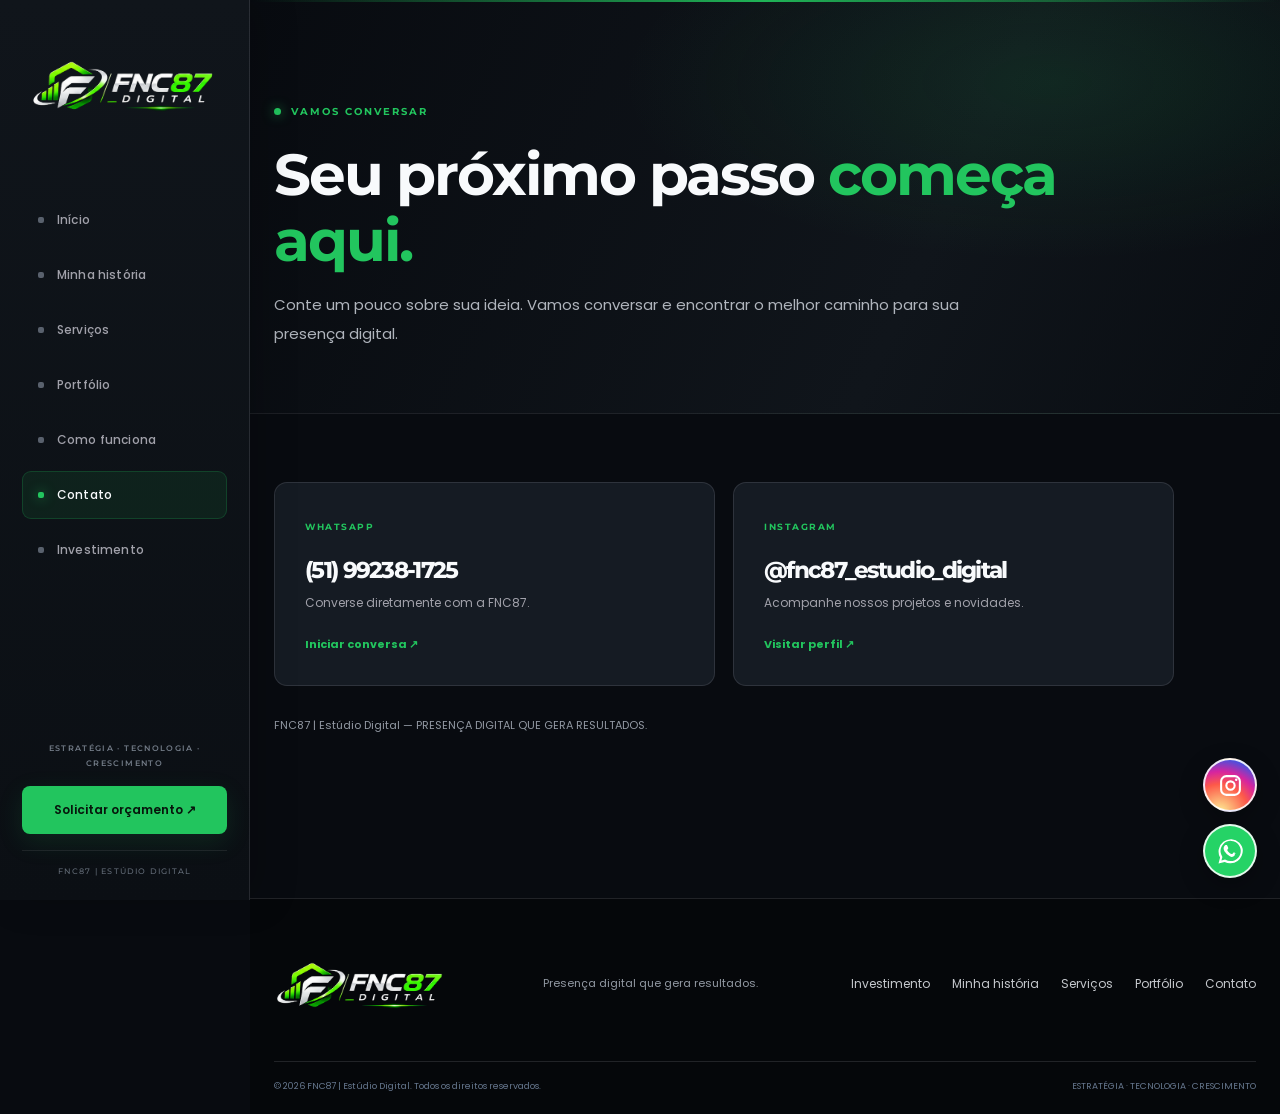
==== commit a80a1519: "Integra página de investimento 2026 ao site" ====
--- a/contato.html
+++ b/contato.html
@@ -11,8 +11,8 @@
 <button class="menu-toggle" aria-label="Abrir menu" aria-expanded="false"><span></span><span></span><span></span></button>
 <nav class="main-nav" aria-label="Navegação principal">
 <a href="index.html" data-page="inicio">Início</a><a href="sobre.html" data-page="sobre">Minha história</a><a href="servicos.html" data-page="servicos">Serviços</a><a href="portfolio.html" data-page="portfolio">Portfólio</a><a href="processo.html" data-page="processo">Como funciona</a><a class="active" href="contato.html" data-page="contato">Contato</a>
-</nav><div class="sidebar-bottom"><span class="sidebar-caption">ESTRATÉGIA · TECNOLOGIA · CRESCIMENTO</span><a class="button button-small button-primary header-cta" href="contato.html">Solicitar orçamento ↗</a><span class="sidebar-version">FNC87 | ESTÚDIO DIGITAL</span></div></div></header>
-<main class="inner-page page-contato"><section class="page-hero"><div class="container"><div class="eyebrow"><i></i>VAMOS CONVERSAR</div><h1>Seu próximo passo <span>começa aqui.</span></h1><p class="page-lead">Conte um pouco sobre sua ideia. Vamos conversar e encontrar o melhor caminho para sua presença digital.</p></div></section><section class="page-content"><div class="container"><div class="contact-grid"><a class="contact-card" href="https://wa.me/5551992381725?text=Ol%C3%A1!%20Quero%20conhecer%20os%20servi%C3%A7os%20da%20FNC87." target="_blank" rel="noopener"><span>WHATSAPP</span><h2>(51) 99238-1725</h2><p>Converse diretamente com a FNC87.</p><b>Iniciar conversa ↗</b></a><a class="contact-card" href="https://www.instagram.com/fnc87_estudio_digital/" target="_blank" rel="noopener"><span>INSTAGRAM</span><h2>@fnc87_estudio_digital</h2><p>Acompanhe nossos projetos e novidades.</p><b>Visitar perfil ↗</b></a></div><p class="contact-note">FNC87 | Estúdio Digital — PRESENÇA DIGITAL QUE GERA RESULTADOS.</p></div></section></main><footer class="site-footer"><div class="container footer-main"><a class="footer-brand" href="index.html"><img src="assets/logo-fnc87-horizontal.png" alt="FNC87"></a><p>Presença digital que gera resultados.</p><div class="footer-links"><a href="sobre.html">Minha história</a><a href="servicos.html">Serviços</a><a href="portfolio.html">Portfólio</a><a href="contato.html">Contato</a></div></div><div class="container footer-bottom"><span>© <span id="year"></span> FNC87 | Estúdio Digital. Todos os direitos reservados.</span><span>ESTRATÉGIA · TECNOLOGIA · CRESCIMENTO</span></div></footer>
+<a href="investimento.html" data-page="investimento">Investimento</a></nav><div class="sidebar-bottom"><span class="sidebar-caption">ESTRATÉGIA · TECNOLOGIA · CRESCIMENTO</span><a class="button button-small button-primary header-cta" href="contato.html">Solicitar orçamento ↗</a><span class="sidebar-version">FNC87 | ESTÚDIO DIGITAL</span></div></div></header>
+<main class="inner-page page-contato"><section class="page-hero"><div class="container"><div class="eyebrow"><i></i>VAMOS CONVERSAR</div><h1>Seu próximo passo <span>começa aqui.</span></h1><p class="page-lead">Conte um pouco sobre sua ideia. Vamos conversar e encontrar o melhor caminho para sua presença digital.</p></div></section><section class="page-content"><div class="container"><div class="contact-grid"><a class="contact-card" href="https://wa.me/5551992381725?text=Ol%C3%A1!%20Quero%20conhecer%20os%20servi%C3%A7os%20da%20FNC87." target="_blank" rel="noopener"><span>WHATSAPP</span><h2>(51) 99238-1725</h2><p>Converse diretamente com a FNC87.</p><b>Iniciar conversa ↗</b></a><a class="contact-card" href="https://www.instagram.com/fnc87_estudio_digital/" target="_blank" rel="noopener"><span>INSTAGRAM</span><h2>@fnc87_estudio_digital</h2><p>Acompanhe nossos projetos e novidades.</p><b>Visitar perfil ↗</b></a></div><p class="contact-note">FNC87 | Estúdio Digital — PRESENÇA DIGITAL QUE GERA RESULTADOS.</p></div></section></main><footer class="site-footer"><div class="container footer-main"><a class="footer-brand" href="index.html"><img src="assets/logo-fnc87-horizontal.png" alt="FNC87"></a><p>Presença digital que gera resultados.</p><div class="footer-links"><a href="investimento.html">Investimento</a><a href="sobre.html">Minha história</a><a href="servicos.html">Serviços</a><a href="portfolio.html">Portfólio</a><a href="contato.html">Contato</a></div></div><div class="container footer-bottom"><span>© <span id="year"></span> FNC87 | Estúdio Digital. Todos os direitos reservados.</span><span>ESTRATÉGIA · TECNOLOGIA · CRESCIMENTO</span></div></footer>
   <div class="floating-social" aria-label="Redes sociais da FNC87" style="position:fixed!important;right:22px!important;bottom:22px!important;left:auto!important;top:auto!important;z-index:2147483000!important;display:flex!important;flex-direction:column!important;align-items:center!important;gap:12px!important;width:56px!important;height:auto!important;max-width:56px!important;pointer-events:auto!important;">
     <a class="floating-social__link floating-social__instagram" href="https://www.instagram.com/fnc87_estudio_digital/" target="_blank" rel="noopener noreferrer" aria-label="Instagram FNC87" title="Instagram" style="display:flex!important;position:relative!important;flex:none!important;width:54px!important;height:54px!important;min-width:54px!important;min-height:54px!important;max-width:54px!important;max-height:54px!important;border-radius:50%!important;align-items:center!important;justify-content:center!important;overflow:hidden!important;color:#fff!important;background:radial-gradient(circle at 30% 105%,#fdf497 0%,#fd5949 45%,#d6249f 65%,#285AEB 90%)!important;">
       <svg xmlns="http://www.w3.org/2000/svg" width="25" height="25" viewBox="0 0 24 24" aria-hidden="true" style="display:block!important;width:25px!important;height:25px!important;min-width:25px!important;max-width:25px!important;min-height:25px!important;max-height:25px!important;position:static!important;transform:none!important;flex:none!important"><rect x="3" y="3" width="18" height="18" rx="5" fill="none" stroke="currentColor" stroke-width="2"/><circle cx="12" cy="12" r="4" fill="none" stroke="currentColor" stroke-width="2"/><circle cx="17.5" cy="6.5" r="1.2" fill="currentColor"/></svg>
--- a/styles.css
+++ b/styles.css
@@ -262,3 +262,15 @@
 .contact-note{color:#9299A3;font-size:11px;margin-top:30px}
 @media(max-width:900px){.page-hero{padding:115px 0 55px}.page-content{padding-top:48px}}
 @media(max-width:700px){.shortcut-grid,.contact-grid{grid-template-columns:1fr}.page-hero h1{font-size:36px}.page-content{padding:38px 0 10px}.inner-page .project-info{padding:16px 16px 8px}.inner-page .project-card>p{padding:0 16px 16px}}
+
+/* Retratos oficiais do fundador: avatar na home e foto na história */
+.hero-avatar-art{isolation:isolate}
+.hero-avatar-art .home-avatar{position:relative;z-index:2;display:block;width:min(100%,470px);height:440px;object-fit:contain;object-position:center bottom;filter:drop-shadow(0 18px 38px rgba(0,0,0,.42))}
+.hero-avatar-art .orbit{z-index:0}
+.hero-avatar-art .float-card{z-index:4}
+.profile-layout{display:grid;grid-template-columns:minmax(260px,380px) minmax(0,1fr);gap:64px;align-items:start}
+.profile-portrait{position:sticky;top:38px;margin:0;padding:10px;border:1px solid rgba(34,197,94,.28);border-radius:18px;background:linear-gradient(145deg,rgba(34,197,94,.10),rgba(17,22,29,.7));box-shadow:0 20px 55px rgba(0,0,0,.28)}
+.profile-portrait img{display:block;width:100%;height:auto;border-radius:11px;object-fit:contain}
+.profile-layout .content-narrow{max-width:none}
+@media(max-width:900px){.profile-layout{grid-template-columns:minmax(220px,300px) minmax(0,1fr);gap:32px}}
+@media(max-width:700px){.hero-avatar-art{height:340px;margin-top:0}.hero-avatar-art .home-avatar{height:340px;width:min(100%,360px)}.profile-layout{grid-template-columns:1fr;gap:28px}.profile-portrait{position:relative;top:auto;width:min(100%,360px);margin:0 auto}.profile-layout .content-narrow{max-width:100%}}
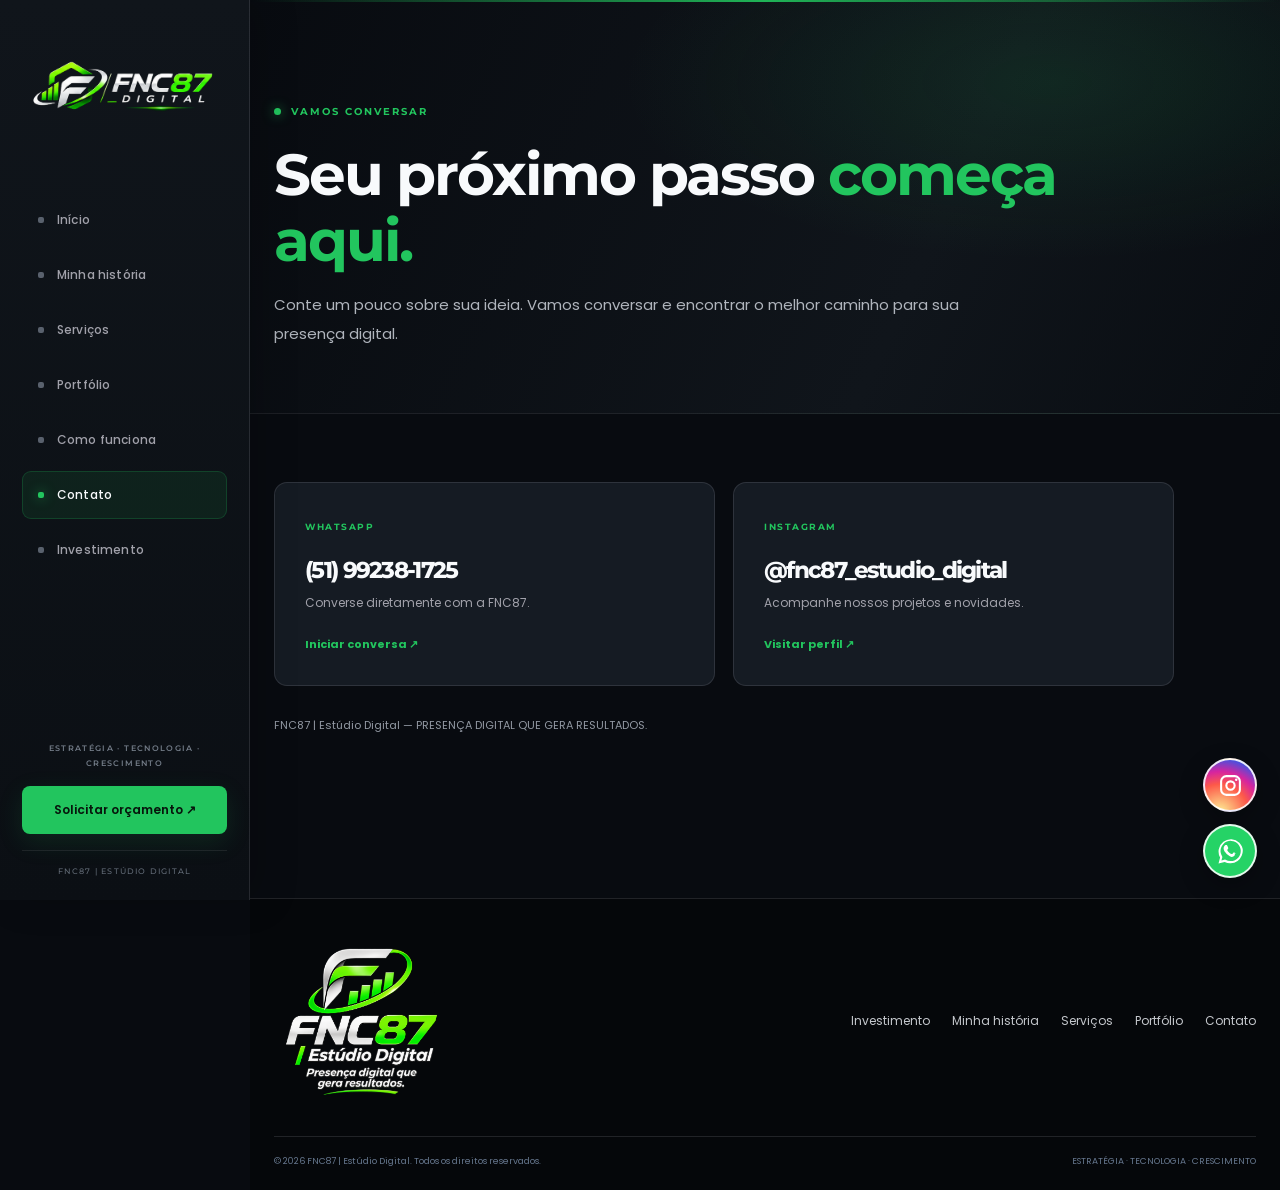
==== commit f67c96a8: "Atualiza assinatura completa FNC87 no rodapé" ====
--- a/contato.html
+++ b/contato.html
@@ -12,7 +12,7 @@
 <nav class="main-nav" aria-label="Navegação principal">
 <a href="index.html" data-page="inicio">Início</a><a href="sobre.html" data-page="sobre">Minha história</a><a href="servicos.html" data-page="servicos">Serviços</a><a href="portfolio.html" data-page="portfolio">Portfólio</a><a href="processo.html" data-page="processo">Como funciona</a><a class="active" href="contato.html" data-page="contato">Contato</a>
 <a href="investimento.html" data-page="investimento">Investimento</a></nav><div class="sidebar-bottom"><span class="sidebar-caption">ESTRATÉGIA · TECNOLOGIA · CRESCIMENTO</span><a class="button button-small button-primary header-cta" href="contato.html">Solicitar orçamento ↗</a><span class="sidebar-version">FNC87 | ESTÚDIO DIGITAL</span></div></div></header>
-<main class="inner-page page-contato"><section class="page-hero"><div class="container"><div class="eyebrow"><i></i>VAMOS CONVERSAR</div><h1>Seu próximo passo <span>começa aqui.</span></h1><p class="page-lead">Conte um pouco sobre sua ideia. Vamos conversar e encontrar o melhor caminho para sua presença digital.</p></div></section><section class="page-content"><div class="container"><div class="contact-grid"><a class="contact-card" href="https://wa.me/5551992381725?text=Ol%C3%A1!%20Quero%20conhecer%20os%20servi%C3%A7os%20da%20FNC87." target="_blank" rel="noopener"><span>WHATSAPP</span><h2>(51) 99238-1725</h2><p>Converse diretamente com a FNC87.</p><b>Iniciar conversa ↗</b></a><a class="contact-card" href="https://www.instagram.com/fnc87_estudio_digital/" target="_blank" rel="noopener"><span>INSTAGRAM</span><h2>@fnc87_estudio_digital</h2><p>Acompanhe nossos projetos e novidades.</p><b>Visitar perfil ↗</b></a></div><p class="contact-note">FNC87 | Estúdio Digital — PRESENÇA DIGITAL QUE GERA RESULTADOS.</p></div></section></main><footer class="site-footer"><div class="container footer-main"><a class="footer-brand" href="index.html"><img src="assets/logo-fnc87-horizontal.png" alt="FNC87"></a><p>Presença digital que gera resultados.</p><div class="footer-links"><a href="investimento.html">Investimento</a><a href="sobre.html">Minha história</a><a href="servicos.html">Serviços</a><a href="portfolio.html">Portfólio</a><a href="contato.html">Contato</a></div></div><div class="container footer-bottom"><span>© <span id="year"></span> FNC87 | Estúdio Digital. Todos os direitos reservados.</span><span>ESTRATÉGIA · TECNOLOGIA · CRESCIMENTO</span></div></footer>
+<main class="inner-page page-contato"><section class="page-hero"><div class="container"><div class="eyebrow"><i></i>VAMOS CONVERSAR</div><h1>Seu próximo passo <span>começa aqui.</span></h1><p class="page-lead">Conte um pouco sobre sua ideia. Vamos conversar e encontrar o melhor caminho para sua presença digital.</p></div></section><section class="page-content"><div class="container"><div class="contact-grid"><a class="contact-card" href="https://wa.me/5551992381725?text=Ol%C3%A1!%20Quero%20conhecer%20os%20servi%C3%A7os%20da%20FNC87." target="_blank" rel="noopener"><span>WHATSAPP</span><h2>(51) 99238-1725</h2><p>Converse diretamente com a FNC87.</p><b>Iniciar conversa ↗</b></a><a class="contact-card" href="https://www.instagram.com/fnc87_estudio_digital/" target="_blank" rel="noopener"><span>INSTAGRAM</span><h2>@fnc87_estudio_digital</h2><p>Acompanhe nossos projetos e novidades.</p><b>Visitar perfil ↗</b></a></div><p class="contact-note">FNC87 | Estúdio Digital — PRESENÇA DIGITAL QUE GERA RESULTADOS.</p></div></section></main><footer class="site-footer"><div class="container footer-main"><a class="footer-brand footer-brand-complete" href="index.html"><img src="assets/logo_branding_image_on_a_transparent_background.png" alt="FNC87 | Estúdio Digital — Presença digital que gera resultados."></a><div class="footer-links"><a href="investimento.html">Investimento</a><a href="sobre.html">Minha história</a><a href="servicos.html">Serviços</a><a href="portfolio.html">Portfólio</a><a href="contato.html">Contato</a></div></div><div class="container footer-bottom"><span>© <span id="year"></span> FNC87 | Estúdio Digital. Todos os direitos reservados.</span><span>ESTRATÉGIA · TECNOLOGIA · CRESCIMENTO</span></div></footer>
   <div class="floating-social" aria-label="Redes sociais da FNC87" style="position:fixed!important;right:22px!important;bottom:22px!important;left:auto!important;top:auto!important;z-index:2147483000!important;display:flex!important;flex-direction:column!important;align-items:center!important;gap:12px!important;width:56px!important;height:auto!important;max-width:56px!important;pointer-events:auto!important;">
     <a class="floating-social__link floating-social__instagram" href="https://www.instagram.com/fnc87_estudio_digital/" target="_blank" rel="noopener noreferrer" aria-label="Instagram FNC87" title="Instagram" style="display:flex!important;position:relative!important;flex:none!important;width:54px!important;height:54px!important;min-width:54px!important;min-height:54px!important;max-width:54px!important;max-height:54px!important;border-radius:50%!important;align-items:center!important;justify-content:center!important;overflow:hidden!important;color:#fff!important;background:radial-gradient(circle at 30% 105%,#fdf497 0%,#fd5949 45%,#d6249f 65%,#285AEB 90%)!important;">
       <svg xmlns="http://www.w3.org/2000/svg" width="25" height="25" viewBox="0 0 24 24" aria-hidden="true" style="display:block!important;width:25px!important;height:25px!important;min-width:25px!important;max-width:25px!important;min-height:25px!important;max-height:25px!important;position:static!important;transform:none!important;flex:none!important"><rect x="3" y="3" width="18" height="18" rx="5" fill="none" stroke="currentColor" stroke-width="2"/><circle cx="12" cy="12" r="4" fill="none" stroke="currentColor" stroke-width="2"/><circle cx="17.5" cy="6.5" r="1.2" fill="currentColor"/></svg>
--- a/styles.css
+++ b/styles.css
@@ -274,3 +274,203 @@
 .profile-layout .content-narrow{max-width:none}
 @media(max-width:900px){.profile-layout{grid-template-columns:minmax(220px,300px) minmax(0,1fr);gap:32px}}
 @media(max-width:700px){.hero-avatar-art{height:340px;margin-top:0}.hero-avatar-art .home-avatar{height:340px;width:min(100%,360px)}.profile-layout{grid-template-columns:1fr;gap:28px}.profile-portrait{position:relative;top:auto;width:min(100%,360px);margin:0 auto}.profile-layout .content-narrow{max-width:100%}}
+
+
+/* FNC87 | Página de investimento 2026 */
+.page-investimento .page-hero{padding-bottom:44px}
+.pricing-intro{display:flex;align-items:center;justify-content:space-between;gap:20px;margin:0 0 30px}
+.pricing-validity{display:inline-flex;align-items:center;gap:9px;padding:9px 13px;border:1px solid rgba(34,197,94,.3);border-radius:7px;background:rgba(34,197,94,.07);color:#9BE8B5;font:700 9px var(--font-title);letter-spacing:1px}
+.pricing-grid{display:grid;grid-template-columns:repeat(3,1fr);gap:16px}
+.pricing-card{display:flex;flex-direction:column;padding:26px 23px 23px;border:1px solid var(--line);border-radius:14px;background:linear-gradient(150deg,#17263d,#111c2f);overflow:hidden}
+.pricing-card.featured{border-color:rgba(34,197,94,.55);box-shadow:0 15px 45px rgba(34,197,94,.07)}
+.pricing-card .pricing-label{font:700 9px var(--font-title);letter-spacing:1.5px;color:var(--green)}
+.pricing-card h2{font-size:19px;line-height:1.3;letter-spacing:-.5px;margin:14px 0 8px}
+.pricing-card .pricing-desc{min-height:54px;color:#A9B7C8;font-size:11px;line-height:1.8}
+.pricing-value{margin:15px 0 17px;padding:14px 0;border-top:1px solid var(--line);border-bottom:1px solid var(--line)}
+.pricing-value small{display:block;color:#91A3B8;font-size:9px;margin-bottom:4px}
+.pricing-value strong{font:800 22px var(--font-title);color:var(--green);letter-spacing:-.7px}
+.pricing-card ul{padding-left:17px;margin:0 0 22px;color:#C2CDDA;font-size:10px;line-height:2.1;flex:1}
+.pricing-card .button{width:100%;margin-top:auto}
+.pricing-note{color:#8FA1B8;font-size:10px;line-height:1.8;margin-top:18px}
+.pricing-includes{display:grid;grid-template-columns:repeat(3,1fr);gap:12px;margin-top:25px}
+.pricing-includes article{padding:18px;border:1px solid var(--line);border-radius:10px;background:#121f34}
+.pricing-includes b{display:block;color:var(--green);font:700 10px var(--font-title);margin-bottom:6px}
+.pricing-includes p{margin:0;color:#AAB8C9;font-size:10px;line-height:1.8}
+.pricing-conditions{display:grid;grid-template-columns:1fr 1fr;gap:18px;margin-top:30px}
+.pricing-condition{padding:22px;border:1px solid var(--line);border-radius:12px;background:#111d30}
+.pricing-condition h3{font-size:15px;margin:0 0 12px}
+.pricing-condition p,.pricing-condition li{font-size:10px;color:#AEBBCB;line-height:1.9}
+.pricing-condition ul{padding-left:17px;margin:0}
+@media(max-width:850px){.pricing-grid{grid-template-columns:1fr 1fr}.pricing-includes{grid-template-columns:1fr 1fr}}
+@media(max-width:600px){.pricing-grid,.pricing-includes,.pricing-conditions{grid-template-columns:1fr}.pricing-intro{align-items:flex-start;flex-direction:column}.pricing-card .pricing-desc{min-height:0}}
+
+/* BLACK FRIDAY FNC87 · campanha 23–29/11/2026 */
+.black-friday-banner{position:relative;overflow:hidden;background:radial-gradient(ellipse at 78% 45%,rgba(34,197,94,.15),transparent 38%),linear-gradient(115deg,#111820,#080B10 68%);border-bottom:1px solid rgba(34,197,94,.28)}
+.black-friday-inner{display:grid;grid-template-columns:1.1fr .9fr;align-items:center;gap:30px;min-height:390px;padding-top:42px;padding-bottom:42px}
+.black-friday-kicker{display:inline-flex;align-items:center;gap:9px;color:#9BE8B5;font:700 9px var(--font-title);letter-spacing:1.6px}
+.black-friday-kicker i{width:7px;height:7px;border-radius:50%;background:#22C55E;box-shadow:0 0 12px #22C55E}
+.black-friday-copy h2{font:800 clamp(27px,4vw,43px) var(--font-title);letter-spacing:-1.8px;margin:13px 0 0;color:#F7FAFC}
+.black-friday-copy h2 span{color:#22C55E}
+.black-friday-offer{font:800 clamp(64px,9vw,104px)/.98 var(--font-title);letter-spacing:-5px;color:#22C55E;text-shadow:0 0 35px rgba(34,197,94,.22);margin:8px 0}
+.black-friday-offer small{font-size:.38em;letter-spacing:1px}
+.black-friday-copy p{max-width:490px;color:#C2CBD4;font-size:14px;line-height:1.8;margin:12px 0 20px}
+.black-friday-copy p strong{color:#fff}
+.black-friday-footnote{display:block;color:#7F8B98;font-size:9px;line-height:1.6;margin-top:13px}
+.black-friday-visual{position:relative;min-height:300px;display:flex;align-items:flex-end;justify-content:center}
+.black-friday-visual:before{content:"";position:absolute;width:290px;height:290px;border:1px solid rgba(34,197,94,.25);border-radius:50%;box-shadow:0 0 65px rgba(34,197,94,.1),inset 0 0 55px rgba(34,197,94,.07)}
+.black-friday-visual img{position:relative;z-index:1;max-width:100%;width:300px;height:320px;object-fit:contain;object-position:center bottom;filter:drop-shadow(0 16px 35px rgba(0,0,0,.45))}
+.black-friday-sign{position:absolute;z-index:2;right:0;top:48px;display:flex;flex-direction:column;align-items:center;padding:15px 20px;border:1px solid rgba(34,197,94,.7);border-radius:12px;background:linear-gradient(145deg,#1b2925,#0c1212);box-shadow:0 12px 35px rgba(0,0,0,.4),0 0 28px rgba(34,197,94,.13);transform:rotate(5deg)}
+.black-friday-sign span,.black-friday-sign small{font:700 8px var(--font-title);letter-spacing:1.3px;color:#C8F7D6}
+.black-friday-sign strong{font:800 30px var(--font-title);color:#22C55E;white-space:nowrap}
+.black-friday-strip{padding:27px 0;background:linear-gradient(100deg,#14231d,#101820);border-bottom:1px solid rgba(34,197,94,.27)}
+.black-friday-strip-inner{display:flex;align-items:center;justify-content:space-between;gap:22px}
+.black-friday-strip h2{font:700 clamp(20px,3vw,29px) var(--font-title);margin:8px 0 3px}
+.black-friday-strip h2 strong{color:#22C55E}
+.black-friday-strip p{margin:0;color:#AAB8C9;font-size:11px}
+@media(max-width:700px){.black-friday-inner{grid-template-columns:1fr;gap:4px;padding-top:30px;padding-bottom:24px}.black-friday-copy h2{font-size:31px}.black-friday-offer{font-size:76px}.black-friday-visual{min-height:235px;margin-top:4px}.black-friday-visual:before{width:210px;height:210px}.black-friday-visual img{height:245px;width:230px}.black-friday-sign{right:2%;top:16px;padding:10px 13px}.black-friday-sign strong{font-size:23px}.black-friday-strip-inner{align-items:flex-start;flex-direction:column}.black-friday-strip .button{width:100%}}
+
+
+/* BLACK FRIDAY FNC87 · destaque da campanha */
+.black-friday-banner{position:relative;isolation:isolate;overflow:hidden;background:radial-gradient(ellipse at 80% 45%,rgba(34,197,94,.13),transparent 36%),linear-gradient(110deg,#0d1419 0%,#080b10 72%);border-top:1px solid rgba(34,197,94,.22);border-bottom:1px solid rgba(34,197,94,.3)}
+.black-friday-inner{display:grid;grid-template-columns:minmax(0,1.25fr) minmax(180px,.65fr);align-items:center;gap:20px;min-height:350px;padding-top:35px;padding-bottom:35px}
+.black-friday-copy{position:relative;z-index:2;max-width:690px}
+.black-friday-kicker{display:inline-flex;align-items:center;gap:9px;color:#9BE8B5;font:700 10px var(--font-title);letter-spacing:1.7px}
+.black-friday-kicker i{width:7px;height:7px;border-radius:50%;background:#22C55E;box-shadow:0 0 12px #22C55E}
+.black-friday-copy h2{font:800 clamp(30px,4.4vw,52px)/1.05 var(--font-title);letter-spacing:-1.7px;margin:14px 0 6px;color:#F7FAFC}
+.black-friday-copy h2 span{color:#22C55E}
+.black-friday-offer{display:flex;align-items:baseline;gap:13px;margin:3px 0 4px;color:#22C55E;text-shadow:0 0 35px rgba(34,197,94,.2)}
+.black-friday-offer strong{font:800 clamp(88px,11vw,132px)/.9 var(--font-title);letter-spacing:-7px}
+.black-friday-offer span{font:800 clamp(35px,5vw,54px)/1 var(--font-title);letter-spacing:-2px}
+.black-friday-copy p{max-width:560px;color:#C2CBD4;font-size:14px;line-height:1.75;margin:10px 0 20px}
+.black-friday-copy p strong{color:#fff}
+.black-friday-copy .button{min-width:245px}
+.black-friday-footnote{display:block;color:#87939e;font-size:9px;line-height:1.6;margin-top:12px}
+.black-friday-visual{position:relative;min-height:280px;display:flex;align-items:flex-end;justify-content:center;overflow:hidden}
+.black-friday-glow{position:absolute;width:250px;height:250px;border:1px solid rgba(34,197,94,.22);border-radius:50%;box-shadow:0 0 65px rgba(34,197,94,.1),inset 0 0 55px rgba(34,197,94,.06)}
+.black-friday-visual img{position:relative;z-index:1;display:block;width:230px;height:275px;max-width:100%;object-fit:contain;object-position:center bottom;filter:drop-shadow(0 16px 35px rgba(0,0,0,.45))}
+.black-friday-strip{padding:27px 0;background:linear-gradient(100deg,#14231d,#101820);border-bottom:1px solid rgba(34,197,94,.27)}
+.black-friday-strip-inner{display:flex;align-items:center;justify-content:space-between;gap:22px}
+.black-friday-strip h2{font:700 clamp(20px,3vw,29px) var(--font-title);margin:8px 0 3px}
+.black-friday-strip h2 strong{color:#22C55E}
+.black-friday-strip p{margin:0;color:#AAB8C9;font-size:11px}
+@media(max-width:700px){
+ .black-friday-inner{display:block;min-height:0;padding-top:27px;padding-bottom:30px}
+ .black-friday-copy{text-align:center;margin:0 auto}
+ .black-friday-kicker{justify-content:center;font-size:9px;letter-spacing:1px}
+ .black-friday-copy h2{font-size:clamp(29px,8vw,38px);margin-top:13px}
+ .black-friday-offer{justify-content:center;margin:9px 0}
+ .black-friday-offer strong{font-size:clamp(92px,25vw,118px);letter-spacing:-6px}
+ .black-friday-offer span{font-size:clamp(38px,10vw,48px)}
+ .black-friday-copy p{font-size:13px;line-height:1.65;margin:10px auto 18px;max-width:430px}
+ .black-friday-copy .button{width:100%;max-width:360px;min-width:0}
+ .black-friday-footnote{max-width:350px;margin:12px auto 0;font-size:9px}
+ .black-friday-visual{display:none}
+ .black-friday-strip-inner{align-items:flex-start;flex-direction:column}
+ .black-friday-strip .button{width:100%}
+}
+
+/* Campanha da home sem avatar duplicado: o avatar permanece apenas no hero principal */
+.black-friday-inner{grid-template-columns:minmax(0,1fr);min-height:0}
+.black-friday-copy{max-width:760px}
+@media(max-width:700px){.black-friday-inner{display:block}.black-friday-copy{max-width:100%}}
+
+/* Evita que o cabeçalho fixo cubra o início da campanha na home mobile */
+@media(max-width:700px){
+  body:has(.black-friday-banner) .black-friday-banner{padding-top:76px}
+  body:has(.black-friday-banner) .black-friday-inner{padding-top:26px}
+}
+
+/* CTA secundário da Black Friday: acesso à tabela comercial */
+.black-friday-prices{display:flex;width:max-content;min-width:245px;justify-content:center;margin-top:10px;border-color:rgba(34,197,94,.45);color:#C7F9D7;background:rgba(34,197,94,.06)}
+.black-friday-prices:hover{background:rgba(34,197,94,.13);border-color:#22C55E;color:#fff}
+@media(max-width:700px){.black-friday-prices{width:100%;max-width:360px;margin:10px auto 0}}
+
+/* Página Investimento: manter a faixa Black Friday abaixo do cabeçalho fixo no mobile */
+@media(max-width:700px){
+  body:has(.page-investimento) .black-friday-strip{padding-top:103px}
+}
+
+
+/* Case STI Vestuário: preview institucional alinhado aos demais projetos */
+.page-portfolio .portfolio-grid{display:grid;grid-template-columns:repeat(2,minmax(0,1fr));gap:24px;align-items:stretch}
+.page-portfolio .sti-project-visual{display:block;height:285px;position:relative;padding:14px;background:
+ radial-gradient(ellipse at 78% 28%,rgba(55,135,210,.22),transparent 42%),
+ linear-gradient(135deg,#071a30 0%,#0b2c4b 52%,#102f4c 100%);border-bottom:1px solid rgba(255,255,255,.08)}
+.page-portfolio .sti-project-visual:hover .sti-preview{transform:translateY(-4px)}
+.page-portfolio .sti-preview{position:absolute;inset:55px 32px 20px;display:flex;flex-direction:column;align-items:flex-start;justify-content:center;padding:25px 30px;overflow:hidden;
+ background:linear-gradient(112deg,#f8fbff 0%,#fff 58%,#eaf3fb 100%);color:#173b5a;box-shadow:0 18px 40px rgba(0,0,0,.28);transition:transform .25s ease}
+.page-portfolio .sti-preview:before{content:"";position:absolute;right:-50px;top:-75px;width:230px;height:230px;border:1px solid rgba(24,86,133,.16);border-radius:50%;box-shadow:0 0 0 28px rgba(24,86,133,.035),0 0 0 58px rgba(24,86,133,.025)}
+.page-portfolio .sti-preview-kicker{position:relative;z-index:1;font:700 8px var(--font-title);letter-spacing:1.7px;color:#28618b}
+.page-portfolio .sti-preview strong{position:relative;z-index:1;display:block;margin:10px 0 2px;font:800 clamp(23px,3vw,34px)/1.05 var(--font-title);letter-spacing:-1.2px;color:#123d62}
+.page-portfolio .sti-preview strong b{color:#2581b9}
+.page-portfolio .sti-preview>span:not(.sti-preview-kicker){position:relative;z-index:1;font:700 9px var(--font-title);letter-spacing:1.5px;color:#52748e}
+.page-portfolio .sti-preview>i{position:relative;z-index:1;width:58px;height:3px;margin:17px 0 12px;background:#2581b9;border-radius:5px}
+.page-portfolio .sti-preview small{position:relative;z-index:1;font:600 7px var(--font-title);letter-spacing:1px;color:#647d91}
+.page-portfolio .sti-project-visual .project-index{z-index:2;color:#fff;background:rgba(5,20,35,.82);padding:7px 10px;border-radius:20px}
+.page-portfolio .project-visit{display:inline-flex;align-items:center;justify-content:center;padding:8px 12px;border:1px solid rgba(34,197,94,.4);border-radius:7px;color:#39E66F;font-size:10px;font-weight:600;white-space:nowrap}
+@media(max-width:700px){.page-portfolio .portfolio-grid{grid-template-columns:1fr}.page-portfolio .sti-project-visual{height:250px}.page-portfolio .sti-preview{inset:55px 22px 18px;padding:20px}.page-portfolio .sti-preview strong{font-size:27px}}
+
+
+/* Portfólio organizado por categoria: sites em lista e BI em seção própria */
+.page-portfolio .portfolio-section{margin:0 0 54px}
+.page-portfolio .portfolio-section-heading{display:flex;align-items:flex-end;justify-content:space-between;gap:24px;margin:0 0 20px;padding-bottom:16px;border-bottom:1px solid rgba(148,163,184,.2)}
+.page-portfolio .portfolio-section-heading h2{margin:7px 0 6px;font:800 clamp(23px,3vw,30px)/1.15 var(--font-title);letter-spacing:-.7px;color:#F8FAFC}
+.page-portfolio .portfolio-section-heading p{margin:0;max-width:680px;color:#A1A1AA;font-size:12px;line-height:1.7}
+.page-portfolio .section-count{flex:none;color:#4ADE80;font:700 9px var(--font-title);letter-spacing:1.4px;padding:8px 11px;border:1px solid rgba(34,197,94,.28);border-radius:7px}
+.page-portfolio .sites-list{display:flex;flex-direction:column;gap:14px}
+.page-portfolio .site-list-card{display:grid;grid-template-columns:minmax(250px,36%) minmax(0,1fr);grid-template-rows:auto 1fr;column-gap:0;align-items:stretch;overflow:hidden}
+.page-portfolio .site-list-card .project-visual{grid-column:1;grid-row:1/4;height:100%;min-height:215px;border:0;border-right:1px solid rgba(255,255,255,.07);border-radius:0}
+.page-portfolio .site-list-card .project-visual img{height:100%;min-height:215px;object-fit:cover}
+.page-portfolio .site-list-card .project-info{grid-column:2;grid-row:1;align-items:center;margin:22px 24px 0}
+.page-portfolio .site-list-card>p{grid-column:2;margin:12px 24px 0;align-self:start}
+.page-portfolio .site-list-card>p:last-child{margin-bottom:20px}
+.page-portfolio .site-list-card .sti-project-visual{height:auto;min-height:215px}
+.page-portfolio .site-list-card .sti-preview{inset:45px 18px 18px;padding:18px}
+.page-portfolio .site-list-card .sti-preview strong{font-size:clamp(19px,2.2vw,29px)}
+.page-portfolio .bi-projects-grid{display:grid;grid-template-columns:minmax(0,1fr)}
+.page-portfolio .bi-list-card{display:grid;grid-template-columns:minmax(250px,36%) minmax(0,1fr);grid-template-rows:auto 1fr;overflow:hidden}
+.page-portfolio .bi-list-card .project-visual{grid-column:1;grid-row:1/4;height:100%;min-height:220px;border-radius:0;border:0;border-right:1px solid rgba(255,255,255,.07)}
+.page-portfolio .bi-list-card .project-info{grid-column:2;margin:22px 24px 0}
+.page-portfolio .bi-list-card>p{grid-column:2;margin:12px 24px 0}
+.page-portfolio .bi-list-card>p:last-child{margin-bottom:20px}
+@media(max-width:700px){
+ .page-portfolio .portfolio-section{margin-bottom:38px}
+ .page-portfolio .portfolio-section-heading{align-items:flex-start}
+ .page-portfolio .section-count{font-size:8px;padding:7px}
+ .page-portfolio .site-list-card,.page-portfolio .bi-list-card{grid-template-columns:1fr;grid-template-rows:auto}
+ .page-portfolio .site-list-card .project-visual,.page-portfolio .bi-list-card .project-visual{grid-column:1;grid-row:auto;height:210px;min-height:210px;border-right:0;border-bottom:1px solid rgba(255,255,255,.07)}
+ .page-portfolio .site-list-card .project-visual img,.page-portfolio .bi-list-card .project-visual img{height:210px;min-height:210px}
+ .page-portfolio .site-list-card .project-info,.page-portfolio .bi-list-card .project-info{grid-column:1;grid-row:auto;margin:17px 17px 0;align-items:flex-start}
+ .page-portfolio .site-list-card>p,.page-portfolio .bi-list-card>p{grid-column:1;margin:10px 17px 0}
+ .page-portfolio .site-list-card>p:last-child,.page-portfolio .bi-list-card>p:last-child{margin-bottom:17px}
+}
+
+
+/* Prévia em miniatura das páginas iniciais dos sites do portfólio */
+.page-portfolio .live-site-preview{position:relative;display:block;overflow:hidden;background:#0b1420}
+.page-portfolio .mini-site-screen{position:absolute;inset:39px 0 0;overflow:hidden;background:#f5f7fa}
+.page-portfolio .mini-site-screen .preview-fallback{position:absolute;inset:0;width:100%;height:100%;object-fit:cover;object-position:top center;opacity:.9}
+.page-portfolio .mini-site-screen iframe{position:absolute;top:0;left:0;width:1400px;height:900px;border:0;background:#fff;transform:scale(.28);transform-origin:top left;pointer-events:none}
+.page-portfolio .live-site-preview:after{content:"";position:absolute;inset:39px 0 0;background:transparent;z-index:1}
+.page-portfolio .live-site-preview .project-index{z-index:2}
+.page-portfolio .site-list-card .live-site-preview{min-height:252px;height:100%}
+.page-portfolio .site-list-card .mini-site-screen iframe{transform:scale(.28)}
+.page-portfolio .site-list-card .sti-project-visual{background:#0b1420}
+@media(max-width:700px){
+ .page-portfolio .site-list-card .live-site-preview{height:225px;min-height:225px}
+ .page-portfolio .site-list-card .mini-site-screen iframe{transform:scale(.28)}
+}
+
+
+/* CTA de contato para projetos BI e soluções digitais */
+.page-portfolio .bi-contact-cta{display:flex;align-items:center;justify-content:space-between;gap:26px;margin-top:20px;padding:24px 27px;border:1px solid rgba(34,197,94,.34);border-radius:13px;background:radial-gradient(ellipse at 12% 50%,rgba(34,197,94,.12),transparent 50%),linear-gradient(110deg,#111b19,#11161d 72%);box-shadow:0 12px 35px rgba(0,0,0,.16)}
+.page-portfolio .bi-contact-copy{max-width:650px}
+.page-portfolio .bi-contact-copy h3{margin:7px 0 6px;color:#F8FAFC;font:800 clamp(18px,2.4vw,23px)/1.2 var(--font-title);letter-spacing:-.5px}
+.page-portfolio .bi-contact-copy p{margin:0;color:#A1A1AA;font-size:12px;line-height:1.7}
+.page-portfolio .bi-contact-button{flex:none;display:inline-flex;align-items:center;justify-content:center;padding:13px 18px;border:1px solid #22C55E;border-radius:8px;background:#22C55E;color:#07110b;font:700 11px var(--font-title);text-align:center;transition:transform .2s ease,background .2s ease,box-shadow .2s ease}
+.page-portfolio .bi-contact-button:hover{transform:translateY(-2px);background:#4ADE80;box-shadow:0 8px 25px rgba(34,197,94,.2)}
+@media(max-width:700px){.page-portfolio .bi-contact-cta{align-items:stretch;flex-direction:column;padding:20px;gap:16px}.page-portfolio .bi-contact-button{width:100%}}
+
+/* CTA WhatsApp BI: verde neon FNC87 */
+.page-portfolio .bi-contact-button{background:#39FF14;color:#07110b;border-color:#39FF14;box-shadow:0 0 12px rgba(57,255,20,.28),0 0 28px rgba(57,255,20,.12)}
+.page-portfolio .bi-contact-button:hover{background:#65FF4A;border-color:#65FF4A;box-shadow:0 0 16px rgba(57,255,20,.48),0 0 36px rgba(57,255,20,.22)}
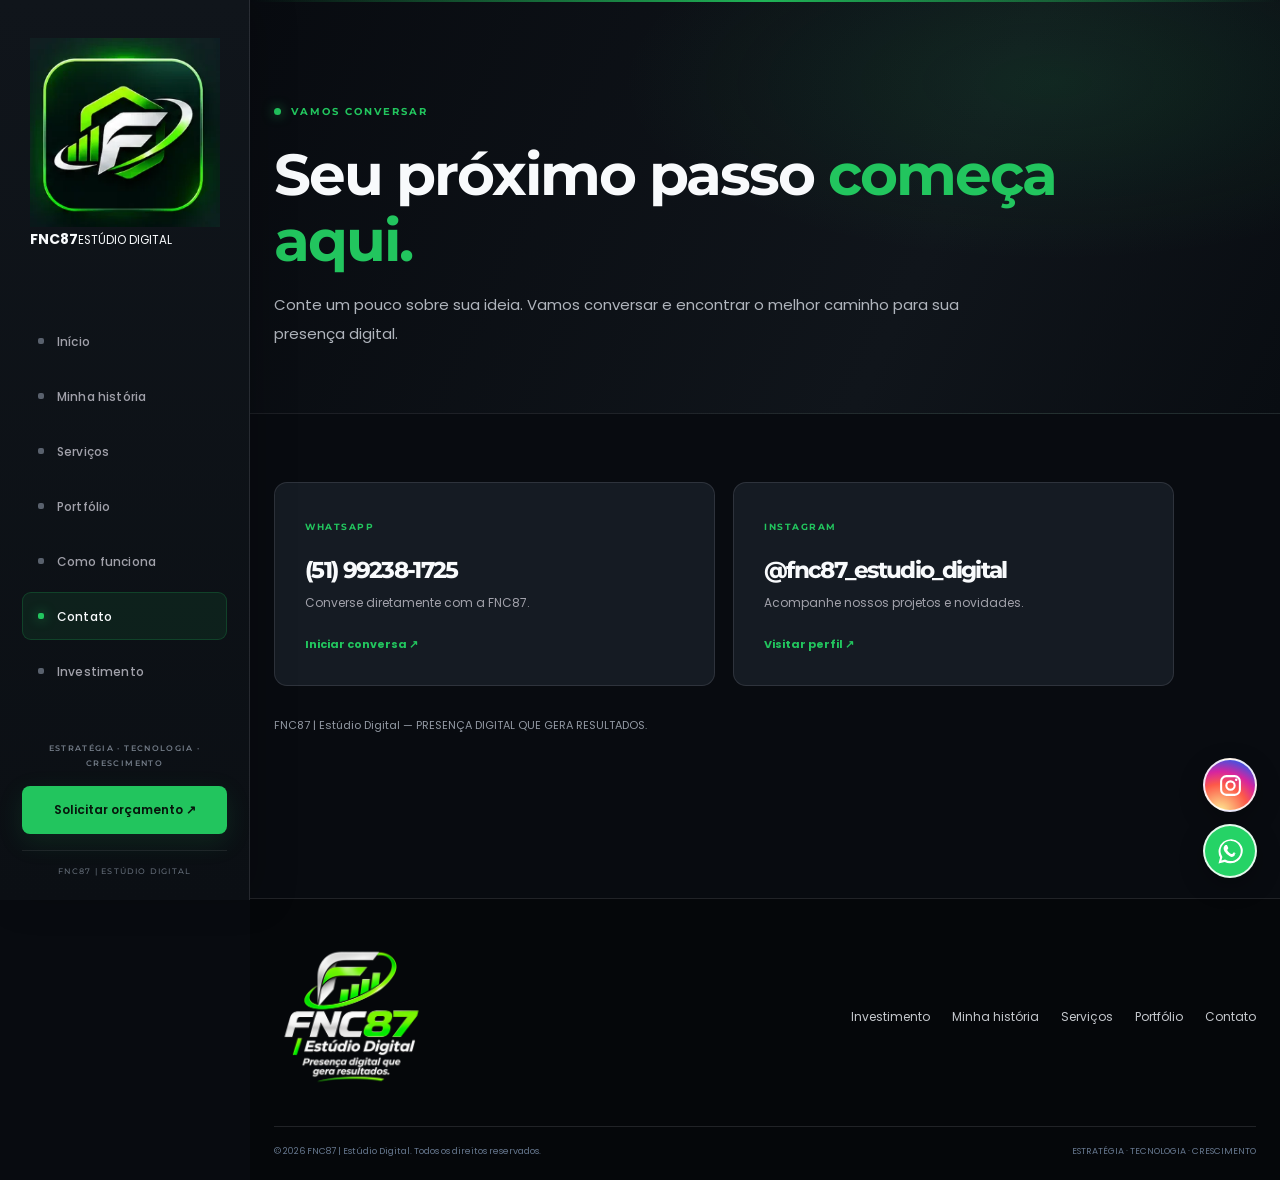
==== commit af8dd9a5: "Atualiza marca completa no menu principal" ====
--- a/contato.html
+++ b/contato.html
@@ -7,7 +7,7 @@
 <link href="https://fonts.googleapis.com/css2?family=Montserrat:wght@400;500;600;700;800&family=Poppins:wght@300;400;500;600;700&display=swap" rel="stylesheet"><link rel="stylesheet" href="styles.css"></head><body>
 <div class="top-glow"></div>
 <header class="site-header sidebar-nav"><div class="container nav-wrap">
-<a class="brand" href="index.html"><img src="assets/logo-fnc87-horizontal.png" alt="FNC87 | Estúdio Digital"></a>
+<a class="brand brand-lockup" href="index.html" aria-label="FNC87 Estúdio Digital — Início"><img src="assets/fnc87-logo-symbol.webp" alt=""><span class="brand-wordmark"><strong>FNC<span>87</span></strong><small>ESTÚDIO DIGITAL</small></span></a>
 <button class="menu-toggle" aria-label="Abrir menu" aria-expanded="false"><span></span><span></span><span></span></button>
 <nav class="main-nav" aria-label="Navegação principal">
 <a href="index.html" data-page="inicio">Início</a><a href="sobre.html" data-page="sobre">Minha história</a><a href="servicos.html" data-page="servicos">Serviços</a><a href="portfolio.html" data-page="portfolio">Portfólio</a><a href="processo.html" data-page="processo">Como funciona</a><a class="active" href="contato.html" data-page="contato">Contato</a>
--- a/styles.css
+++ b/styles.css
@@ -474,3 +474,8 @@
 /* CTA WhatsApp BI: verde neon FNC87 */
 .page-portfolio .bi-contact-button{background:#39FF14;color:#07110b;border-color:#39FF14;box-shadow:0 0 12px rgba(57,255,20,.28),0 0 28px rgba(57,255,20,.12)}
 .page-portfolio .bi-contact-button:hover{background:#65FF4A;border-color:#65FF4A;box-shadow:0 0 16px rgba(57,255,20,.48),0 0 36px rgba(57,255,20,.22)}
+
+/* Assinatura completa FNC87 no rodapé */
+.footer-brand-complete{width:155px;flex:0 0 155px;display:flex;align-items:center;justify-content:center}
+.footer-brand-complete img{width:100%;height:150px;object-fit:contain;display:block}
+@media(max-width:700px){.footer-main{flex-wrap:wrap;justify-content:center;text-align:center}.footer-brand-complete{width:145px;flex-basis:145px}.footer-brand-complete img{height:140px}.footer-links{width:100%;justify-content:center;flex-wrap:wrap}}
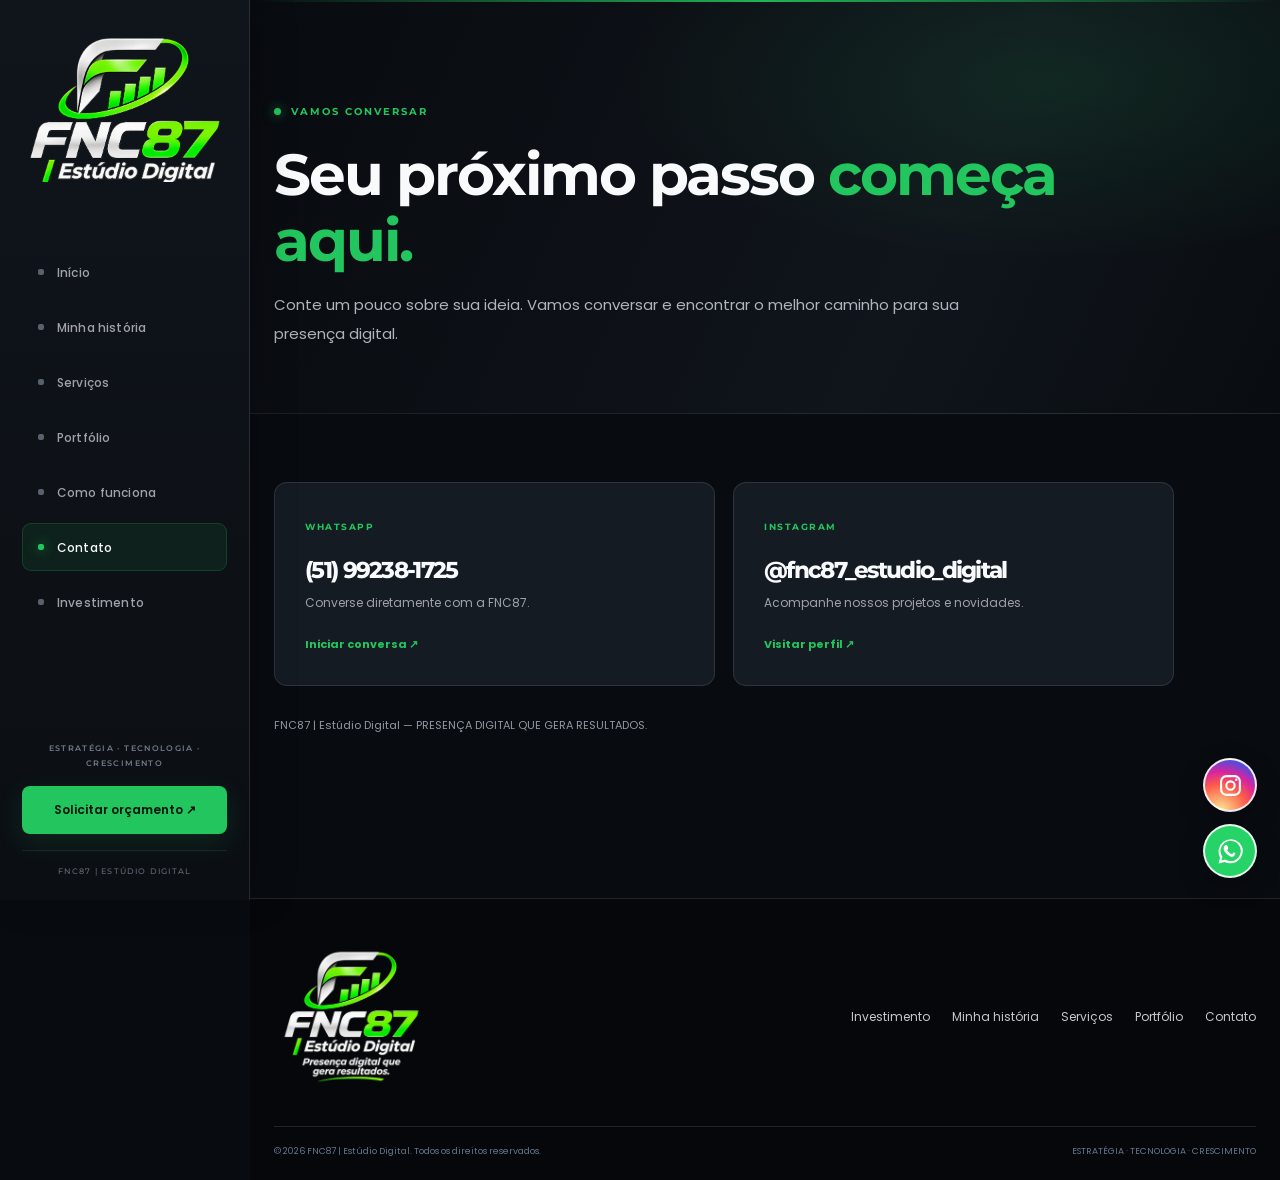
==== commit 356e0fe8: "Aplica logotipo oficial FNC87 sem slogan no menu" ====
--- a/contato.html
+++ b/contato.html
@@ -7,7 +7,7 @@
 <link href="https://fonts.googleapis.com/css2?family=Montserrat:wght@400;500;600;700;800&family=Poppins:wght@300;400;500;600;700&display=swap" rel="stylesheet"><link rel="stylesheet" href="styles.css"></head><body>
 <div class="top-glow"></div>
 <header class="site-header sidebar-nav"><div class="container nav-wrap">
-<a class="brand brand-lockup" href="index.html" aria-label="FNC87 Estúdio Digital — Início"><img src="assets/fnc87-logo-symbol.webp" alt=""><span class="brand-wordmark"><strong>FNC<span>87</span></strong><small>ESTÚDIO DIGITAL</small></span></a>
+<a class="brand brand-image" href="index.html" aria-label="FNC87 Estúdio Digital — Início"><img src="assets/FNC87_Estudio_Digital_sem_slogan.png" alt="FNC87 Estúdio Digital"></a>
 <button class="menu-toggle" aria-label="Abrir menu" aria-expanded="false"><span></span><span></span><span></span></button>
 <nav class="main-nav" aria-label="Navegação principal">
 <a href="index.html" data-page="inicio">Início</a><a href="sobre.html" data-page="sobre">Minha história</a><a href="servicos.html" data-page="servicos">Serviços</a><a href="portfolio.html" data-page="portfolio">Portfólio</a><a href="processo.html" data-page="processo">Como funciona</a><a class="active" href="contato.html" data-page="contato">Contato</a>
--- a/styles.css
+++ b/styles.css
@@ -479,3 +479,12 @@
 .footer-brand-complete{width:155px;flex:0 0 155px;display:flex;align-items:center;justify-content:center}
 .footer-brand-complete img{width:100%;height:150px;object-fit:contain;display:block}
 @media(max-width:700px){.footer-main{flex-wrap:wrap;justify-content:center;text-align:center}.footer-brand-complete{width:145px;flex-basis:145px}.footer-brand-complete img{height:140px}.footer-links{width:100%;justify-content:center;flex-wrap:wrap}}
+
+/* Marca completa no menu principal */
+.brand-lockup{width:205px;display:flex;align-items:center;gap:9px;min-width:0}
+.brand-lockup>img{width:48px;height:48px;object-fit:contain;flex:0 0 48px}
+.brand-wordmark{display:flex;flex-direction:column;line-height:1}
+.brand-wordmark strong{font:800 25px/.95 var(--font-title);letter-spacing:-1.4px;color:#F8FAFC}
+.brand-wordmark strong span{color:#39FF14}
+.brand-wordmark small{margin-top:5px;font:700 8px/1 var(--font-title);letter-spacing:2.1px;color:#E5E7EB;white-space:nowrap}
+@media(max-width:700px){.brand-lockup{width:168px;gap:7px}.brand-lockup>img{width:40px;height:40px;flex-basis:40px}.brand-wordmark strong{font-size:22px}.brand-wordmark small{font-size:7px;letter-spacing:1.7px}}
